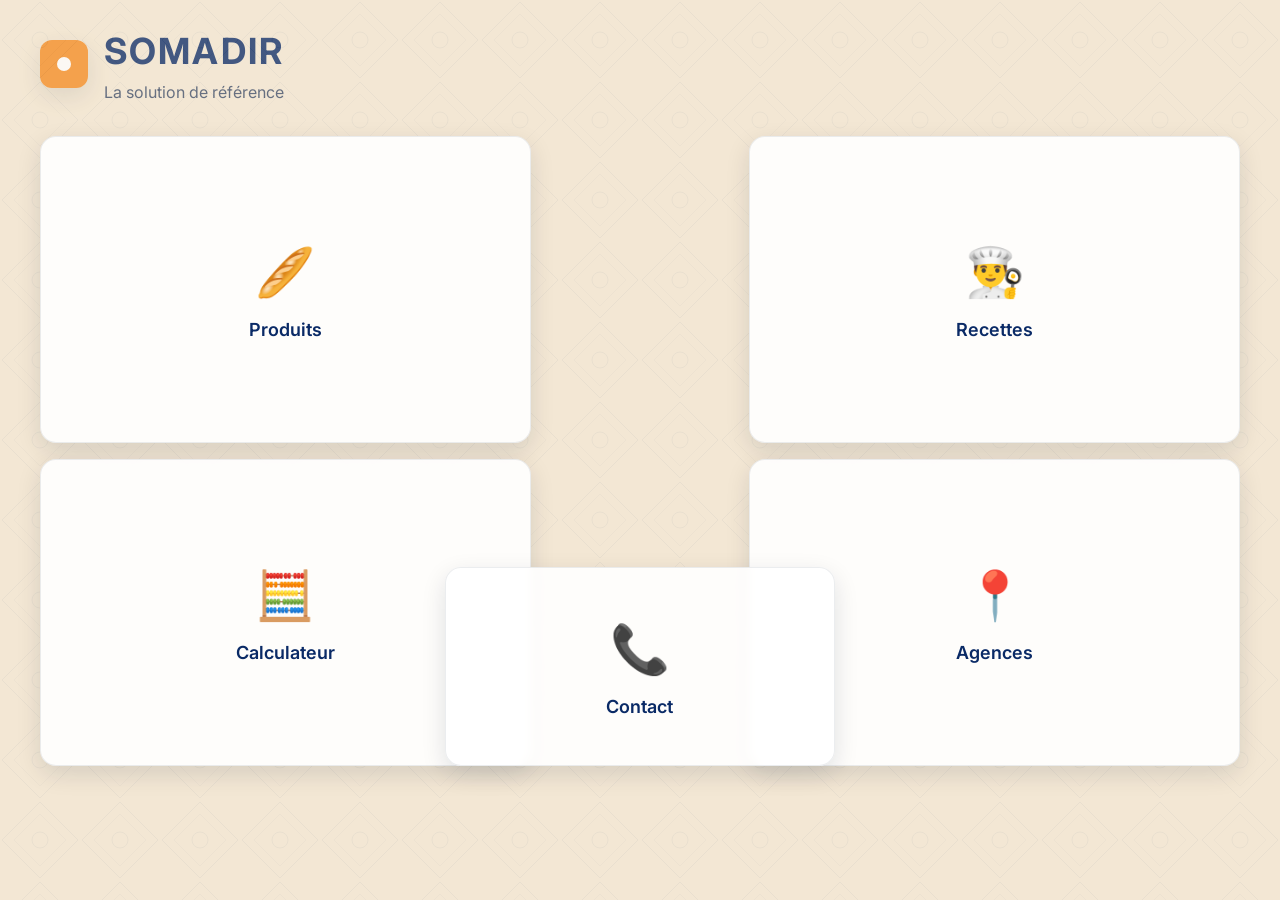
==== somadir/index.html @ d1e7c63c "Add homepage with navigation and background pattern Co-authored-by: lecataloguecontact <lecataloguec" ====
<!DOCTYPE html>
<html lang="fr">
<head>
  <meta charset="UTF-8" />
  <meta name="viewport" content="width=device-width, initial-scale=1.0" />
  <title>Somadir — Accueil</title>
  <link rel="preconnect" href="https://fonts.googleapis.com">
  <link rel="preconnect" href="https://fonts.gstatic.com" crossorigin>
  <link href="https://fonts.googleapis.com/css2?family=Inter:wght@400;500;600;700&display=swap" rel="stylesheet">
  <link rel="stylesheet" href="./styles.css" />
</head>
<body>
  <div class="background-pattern" aria-hidden="true"></div>
  <header class="site-header" role="banner">
    <div class="logo" aria-label="Logo Somadir en orange" title="Logo Somadir">
      <span class="dot" aria-hidden="true"></span>
    </div>
    <div class="titles">
      <h1 class="brand">SOMADIR</h1>
      <p class="tagline">La solution de référence</p>
    </div>
  </header>

  <main class="home" role="main">
    <nav class="icon-grid" aria-label="Navigation principale">
      <a class="icon-card pos-top-left" href="#produits">
        <span class="icon" aria-hidden="true">🥖</span>
        <span class="label">Produits</span>
      </a>
      <a class="icon-card pos-top-right" href="#recettes">
        <span class="icon" aria-hidden="true">👨‍🍳</span>
        <span class="label">Recettes</span>
      </a>
      <a class="icon-card pos-bottom-left" href="#calculateur">
        <span class="icon" aria-hidden="true">🧮</span>
        <span class="label">Calculateur</span>
      </a>
      <a class="icon-card pos-bottom-right" href="#agences">
        <span class="icon" aria-hidden="true">📍</span>
        <span class="label">Agences</span>
      </a>
      <a class="icon-card pos-bottom-center" href="#contact">
        <span class="icon" aria-hidden="true">📞</span>
        <span class="label">Contact</span>
      </a>
    </nav>
  </main>
</body>
</html>
---- somadir/styles.css ----
:root {
  --color-primary: #0A2A66;
  --color-secondary: #F68B1F;
  --color-background: #F5E9D4;
  --color-text: #0A1A33;
  --shadow-md: 0 8px 24px rgba(10, 26, 51, 0.12);
  --radius-lg: 16px;
}

* { box-sizing: border-box; }

html, body { height: 100%; }

body {
  margin: 0;
  font-family: 'Inter', system-ui, -apple-system, Segoe UI, Roboto, 'Helvetica Neue', Arial, 'Noto Sans', 'Apple Color Emoji', 'Segoe UI Emoji';
  color: var(--color-text);
  background: var(--color-background);
  line-height: 1.5;
}

.background-pattern {
  position: fixed;
  inset: 0;
  pointer-events: none;
  background-image: url('./assets/pattern.svg');
  background-repeat: repeat;
  background-size: 320px 320px;
  opacity: 0.25;
  filter: saturate(0.8) contrast(0.95);
}

.site-header {
  display: flex;
  align-items: center;
  gap: 16px;
  padding: 24px clamp(16px, 4vw, 40px);
}

.logo {
  width: 48px;
  height: 48px;
  border-radius: 12px;
  background: var(--color-secondary);
  display: grid;
  place-items: center;
  box-shadow: var(--shadow-md);
}
.logo .dot {
  width: 14px;
  height: 14px;
  border-radius: 999px;
  background: #fff;
}
.titles .brand {
  margin: 0;
  font-size: clamp(24px, 3.2vw, 36px);
  font-weight: 700;
  letter-spacing: 0.06em;
  color: var(--color-primary);
}
.titles .tagline {
  margin: 2px 0 0 0;
  font-size: clamp(14px, 1.6vw, 16px);
  color: #3a4a66;
}

.home {
  padding: 8px clamp(16px, 4vw, 40px) 40px;
}

.icon-grid {
  position: relative;
  display: grid;
  grid-template-columns: repeat(12, 1fr);
  grid-template-rows: repeat(6, minmax(60px, 1fr));
  gap: 16px;
  min-height: min(70vh, 720px);
}

.icon-card {
  --card-bg: rgba(255,255,255,0.9);
  --card-border: rgba(10, 26, 51, 0.08);
  display: flex;
  align-items: center;
  justify-content: center;
  flex-direction: column;
  gap: 8px;
  text-decoration: none;
  color: var(--color-primary);
  padding: 20px;
  border-radius: var(--radius-lg);
  background: var(--card-bg);
  border: 1px solid var(--card-border);
  box-shadow: var(--shadow-md);
  backdrop-filter: blur(4px);
  transition: transform 180ms ease, box-shadow 180ms ease, background 180ms ease;
}
.icon-card:hover, .icon-card:focus-visible {
  transform: translateY(-3px);
  box-shadow: 0 12px 28px rgba(10, 26, 51, 0.16);
  background: #fff;
}
.icon-card .icon {
  font-size: clamp(28px, 4.5vw, 48px);
}
.icon-card .label {
  font-weight: 600;
  font-size: clamp(14px, 1.8vw, 18px);
}

/* Position mapping to match requested layout */
.pos-top-left { grid-column: 1 / span 5; grid-row: 1 / span 3; }
.pos-top-right { grid-column: 8 / span 5; grid-row: 1 / span 3; }
.pos-bottom-left { grid-column: 1 / span 5; grid-row: 4 / span 3; }
.pos-bottom-right { grid-column: 8 / span 5; grid-row: 4 / span 3; }
.pos-bottom-center { grid-column: 5 / span 4; grid-row: 5 / span 2; }

@media (max-width: 900px) {
  .icon-grid {
    grid-template-columns: repeat(6, 1fr);
    grid-template-rows: repeat(8, minmax(56px, 1fr));
  }
  .pos-top-left { grid-column: 1 / span 6; grid-row: 1 / span 2; }
  .pos-top-right { grid-column: 1 / span 6; grid-row: 3 / span 2; }
  .pos-bottom-left { grid-column: 1 / span 6; grid-row: 5 / span 2; }
  .pos-bottom-right { grid-column: 1 / span 6; grid-row: 7 / span 2; }
  .pos-bottom-center { grid-column: 2 / span 4; grid-row: 9 / span 2; }
}

@media (max-width: 560px) {
  .icon-grid {
    grid-template-columns: 1fr;
    grid-template-rows: none;
  }
  .pos-top-left,
  .pos-top-right,
  .pos-bottom-left,
  .pos-bottom-right,
  .pos-bottom-center {
    grid-column: auto;
    grid-row: auto;
  }
}
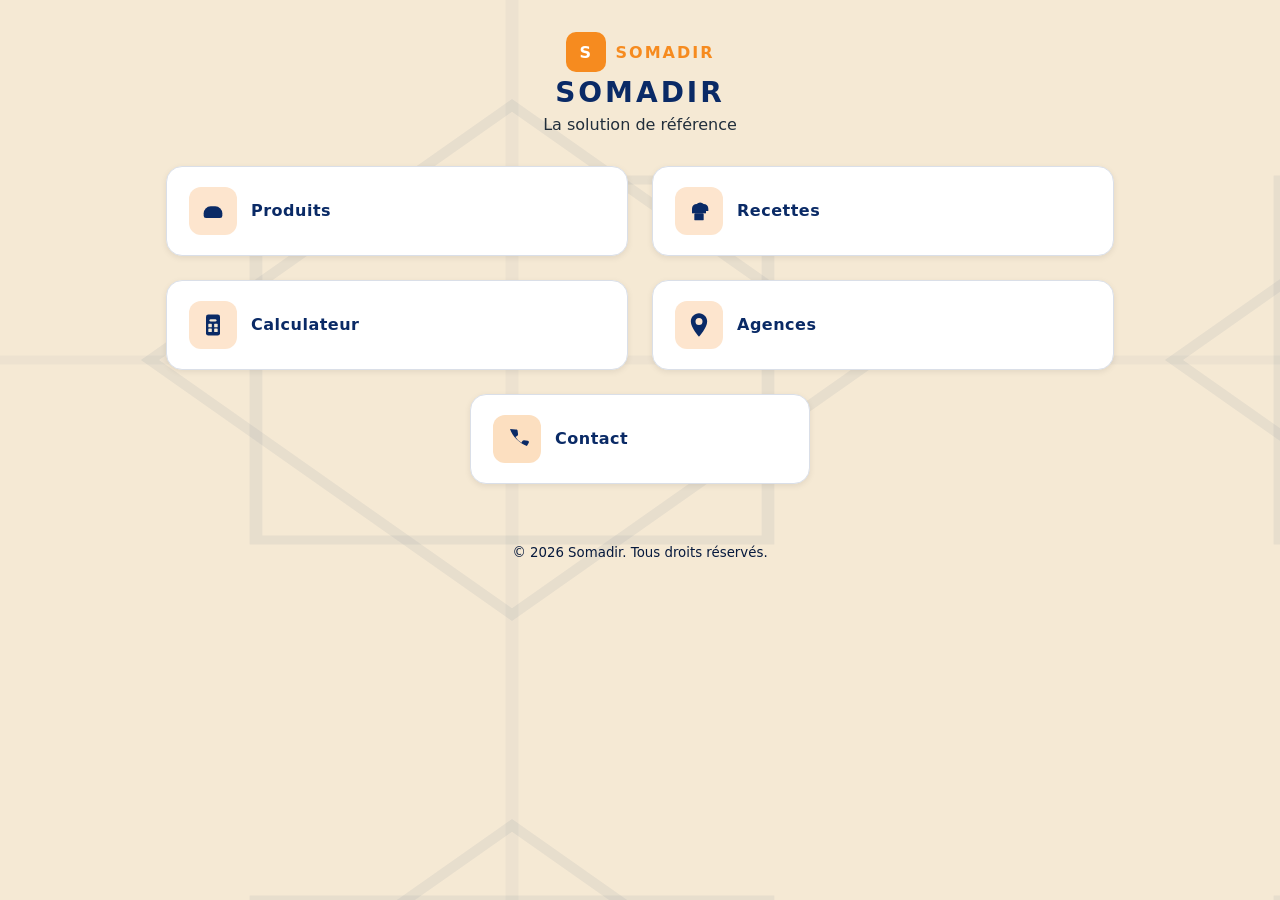
==== commit 52c1955f: "feat: Add initial landing page and styles Co-authored-by: lecataloguecontact <lecataloguecontact@gma" ====
--- a/somadir/index.html
+++ b/somadir/index.html
@@ -1,49 +1,105 @@
-<!DOCTYPE html>
+<!doctype html>
 <html lang="fr">
-<head>
-  <meta charset="UTF-8" />
-  <meta name="viewport" content="width=device-width, initial-scale=1.0" />
-  <title>Somadir — Accueil</title>
-  <link rel="preconnect" href="https://fonts.googleapis.com">
-  <link rel="preconnect" href="https://fonts.gstatic.com" crossorigin>
-  <link href="https://fonts.googleapis.com/css2?family=Inter:wght@400;500;600;700&display=swap" rel="stylesheet">
-  <link rel="stylesheet" href="./styles.css" />
-</head>
-<body>
-  <div class="background-pattern" aria-hidden="true"></div>
-  <header class="site-header" role="banner">
-    <div class="logo" aria-label="Logo Somadir en orange" title="Logo Somadir">
-      <span class="dot" aria-hidden="true"></span>
-    </div>
-    <div class="titles">
-      <h1 class="brand">SOMADIR</h1>
-      <p class="tagline">La solution de référence</p>
-    </div>
-  </header>
+  <head>
+    <meta charset="utf-8">
+    <meta name="viewport" content="width=device-width, initial-scale=1">
+    <meta name="color-scheme" content="light">
+    <title>Somadir — Accueil</title>
+    <link rel="preconnect" href="https://fonts.gstatic.com" crossorigin>
+    <link rel="stylesheet" href="./styles.css">
+  </head>
+  <body>
+    <!-- Background pattern: subtle Moroccan zellij -->
+    <svg class="zellij-bg" aria-hidden="true" role="presentation" focusable="false" width="100%" height="100%" viewBox="0 0 100 100" preserveAspectRatio="none">
+      <defs>
+        <pattern id="zellij" x="0" y="0" width="80" height="80" patternUnits="userSpaceOnUse">
+          <rect x="0" y="0" width="80" height="80" fill="transparent"></rect>
+          <!-- 8-point star by overlaying two squares -->
+          <rect x="20" y="20" width="40" height="40" fill="none" stroke="#0A2A66" stroke-opacity="0.06" stroke-width="1"></rect>
+          <g transform="rotate(45 40 40)">
+            <rect x="20" y="20" width="40" height="40" fill="none" stroke="#0A2A66" stroke-opacity="0.06" stroke-width="1"></rect>
+          </g>
+          <!-- Connecting lines -->
+          <line x1="0" y1="40" x2="80" y2="40" stroke="#0A2A66" stroke-opacity="0.03" stroke-width="1"></line>
+          <line x1="40" y1="0" x2="40" y2="80" stroke="#0A2A66" stroke-opacity="0.03" stroke-width="1"></line>
+        </pattern>
+      </defs>
+      <rect x="0" y="0" width="100%" height="100%" fill="url(#zellij)"></rect>
+    </svg>
 
-  <main class="home" role="main">
-    <nav class="icon-grid" aria-label="Navigation principale">
-      <a class="icon-card pos-top-left" href="#produits">
-        <span class="icon" aria-hidden="true">🥖</span>
-        <span class="label">Produits</span>
-      </a>
-      <a class="icon-card pos-top-right" href="#recettes">
-        <span class="icon" aria-hidden="true">👨‍🍳</span>
-        <span class="label">Recettes</span>
-      </a>
-      <a class="icon-card pos-bottom-left" href="#calculateur">
-        <span class="icon" aria-hidden="true">🧮</span>
-        <span class="label">Calculateur</span>
-      </a>
-      <a class="icon-card pos-bottom-right" href="#agences">
-        <span class="icon" aria-hidden="true">📍</span>
-        <span class="label">Agences</span>
-      </a>
-      <a class="icon-card pos-bottom-center" href="#contact">
-        <span class="icon" aria-hidden="true">📞</span>
-        <span class="label">Contact</span>
-      </a>
-    </nav>
-  </main>
-</body>
-</html>+    <header class="site-header" role="banner">
+      <div class="brand" aria-label="Logo Somadir">
+        <span class="logo-mark" aria-hidden="true">S</span>
+        <span class="logo-word" style="color:#F68B1F">SOMADIR</span>
+      </div>
+      <h1 class="app-title">SOMADIR</h1>
+      <p class="app-subtitle">La solution de référence</p>
+    </header>
+
+    <main class="container" role="main">
+      <section class="icon-grid" aria-label="Navigation principale">
+        <a class="icon-card produits" href="#produits" aria-label="Produits">
+          <span class="icon" aria-hidden="true">
+            <svg viewBox="0 0 24 24" width="28" height="28" fill="currentColor">
+              <path d="M4 14a6 6 0 0 1 6-6h4a6 6 0 0 1 6 6v2a2 2 0 0 1-2 2H6a2 2 0 0 1-2-2v-2z"></path>
+            </svg>
+          </span>
+          <span class="label">Produits</span>
+        </a>
+
+        <a class="icon-card recettes" href="#recettes" aria-label="Recettes">
+          <span class="icon" aria-hidden="true">
+            <svg viewBox="0 0 24 24" width="28" height="28" fill="currentColor">
+              <path d="M6 12h12v2H6z"></path>
+              <path d="M6 10a4 4 0 0 1 4-4 4 4 0 0 1 6 0 4 4 0 0 1 4 4v2H6z"></path>
+              <rect x="8" y="14" width="8" height="6" rx="1"></rect>
+            </svg>
+          </span>
+          <span class="label">Recettes</span>
+        </a>
+
+        <a class="icon-card calculateur" href="#calculateur" aria-label="Calculateur">
+          <span class="icon" aria-hidden="true">
+            <svg viewBox="0 0 24 24" width="28" height="28" fill="currentColor">
+              <rect x="6" y="3" width="12" height="18" rx="2"></rect>
+              <rect x="9" y="7" width="6" height="2" rx="1" fill="#F5E9D4"></rect>
+              <rect x="8" y="11" width="3" height="3" rx="0.5" fill="#F5E9D4"></rect>
+              <rect x="13" y="11" width="3" height="3" rx="0.5" fill="#F5E9D4"></rect>
+              <rect x="8" y="15" width="3" height="3" rx="0.5" fill="#F5E9D4"></rect>
+              <rect x="13" y="15" width="3" height="3" rx="0.5" fill="#F5E9D4"></rect>
+            </svg>
+          </span>
+          <span class="label">Calculateur</span>
+        </a>
+
+        <a class="icon-card agences" href="#agences" aria-label="Agences">
+          <span class="icon" aria-hidden="true">
+            <svg viewBox="0 0 24 24" width="28" height="28" fill="currentColor">
+              <path d="M12 2c-3.866 0-7 3.134-7 7 0 5.25 7 13 7 13s7-7.75 7-13c0-3.866-3.134-7-7-7zm0 10a3 3 0 1 1 0-6 3 3 0 0 1 0 6z"></path>
+            </svg>
+          </span>
+          <span class="label">Agences</span>
+        </a>
+
+        <a class="icon-card contact" href="#contact" aria-label="Contact">
+          <span class="icon" aria-hidden="true">
+            <svg viewBox="0 0 24 24" width="28" height="28" fill="currentColor">
+              <path d="M6 3.5c2.2 6.4 8 12.2 14.5 14.5l1.6-2.8c.4-.7-.1-1.6-.9-1.7l-3.1-.4a1.8 1.8 0 0 0-1.6.9l-.7 1.3a16.7 16.7 0 0 1-5.1-5.1l1.3-.7c.6-.3.9-1 .9-1.6l-.4-3.1c-.1-.8-1-1.3-1.7-.9L6 3.5z"></path>
+            </svg>
+          </span>
+          <span class="label">Contact</span>
+        </a>
+      </section>
+    </main>
+
+    <footer class="site-footer" role="contentinfo">
+      <small>© <span id="year"></span> Somadir. Tous droits réservés.</small>
+    </footer>
+
+    <script>
+      document.getElementById('year').textContent = new Date().getFullYear();
+    </script>
+
+  </body>
+  </html>
+
--- a/somadir/styles.css
+++ b/somadir/styles.css
@@ -1,144 +1,136 @@
+/* Theme */
 :root {
   --color-primary: #0A2A66;
   --color-secondary: #F68B1F;
   --color-background: #F5E9D4;
-  --color-text: #0A1A33;
-  --shadow-md: 0 8px 24px rgba(10, 26, 51, 0.12);
+  --color-surface: #ffffff;
+  --color-text: #0a1a2b;
   --radius-lg: 16px;
+  --radius-md: 12px;
+  --shadow-sm: 0 2px 6px rgba(0,0,0,0.08);
+  --shadow-md: 0 6px 16px rgba(0,0,0,0.12);
 }
 
+/* Reset */
 * { box-sizing: border-box; }
-
 html, body { height: 100%; }
-
 body {
   margin: 0;
-  font-family: 'Inter', system-ui, -apple-system, Segoe UI, Roboto, 'Helvetica Neue', Arial, 'Noto Sans', 'Apple Color Emoji', 'Segoe UI Emoji';
+  font-family: system-ui, -apple-system, Segoe UI, Roboto, "Helvetica Neue", Arial, "Noto Sans", "Liberation Sans", sans-serif;
   color: var(--color-text);
   background: var(--color-background);
-  line-height: 1.5;
+  position: relative;
 }
 
-.background-pattern {
+.zellij-bg {
   position: fixed;
   inset: 0;
-  pointer-events: none;
-  background-image: url('./assets/pattern.svg');
-  background-repeat: repeat;
-  background-size: 320px 320px;
-  opacity: 0.25;
-  filter: saturate(0.8) contrast(0.95);
+  z-index: -1;
 }
 
 .site-header {
+  text-align: center;
+  padding: 32px 16px 8px;
+}
+.brand {
+  display: inline-flex;
+  align-items: center;
+  gap: 10px;
+  margin-bottom: 6px;
+}
+.logo-mark {
+  display: inline-grid;
+  place-items: center;
+  width: 40px;
+  height: 40px;
+  border-radius: 10px;
+  background: var(--color-secondary);
+  color: #fff;
+  font-weight: 800;
+  letter-spacing: 0.5px;
+}
+.logo-word { font-weight: 800; letter-spacing: 2px; }
+.app-title {
+  font-size: 28px;
+  line-height: 1.1;
+  margin: 0;
+  color: var(--color-primary);
+  letter-spacing: 3px;
+}
+.app-subtitle { margin: 6px 0 0; opacity: 0.9; }
+
+.container {
+  max-width: 980px;
+  margin: 0 auto;
+  padding: 24px 16px 40px;
+}
+
+.icon-grid {
+  display: grid;
+  grid-template-columns: repeat(2, minmax(0, 1fr));
+  gap: 18px;
+}
+
+/* Place contact centered below as 3rd row centered */
+.icon-grid .contact { grid-column: 1 / -1; justify-self: center; width: min(340px, 100%); }
+
+.icon-card {
   display: flex;
   align-items: center;
-  gap: 16px;
-  padding: 24px clamp(16px, 4vw, 40px);
+  gap: 14px;
+  padding: 18px 18px;
+  background: color-mix(in srgb, var(--color-surface), var(--color-primary) 0%);
+  border: 1px solid color-mix(in srgb, var(--color-primary), #fff 85%);
+  border-radius: var(--radius-lg);
+  color: var(--color-primary);
+  text-decoration: none;
+  box-shadow: var(--shadow-sm);
+  transition: transform .18s ease, box-shadow .18s ease, border-color .18s ease, background-color .18s ease;
+  backdrop-filter: blur(2px);
 }
+.icon-card:hover, .icon-card:focus-visible {
+  transform: translateY(-2px);
+  box-shadow: var(--shadow-md);
+  border-color: color-mix(in srgb, var(--color-primary), #fff 70%);
+}
+.icon-card:active { transform: translateY(0); }
 
-.logo {
+.icon {
+  display: inline-grid;
+  place-items: center;
   width: 48px;
   height: 48px;
   border-radius: 12px;
-  background: var(--color-secondary);
-  display: grid;
-  place-items: center;
-  box-shadow: var(--shadow-md);
-}
-.logo .dot {
-  width: 14px;
-  height: 14px;
-  border-radius: 999px;
-  background: #fff;
-}
-.titles .brand {
-  margin: 0;
-  font-size: clamp(24px, 3.2vw, 36px);
-  font-weight: 700;
-  letter-spacing: 0.06em;
+  background: color-mix(in srgb, var(--color-secondary), #fff 80%);
   color: var(--color-primary);
 }
-.titles .tagline {
-  margin: 2px 0 0 0;
-  font-size: clamp(14px, 1.6vw, 16px);
-  color: #3a4a66;
+.label { font-weight: 700; font-size: 16px; letter-spacing: 0.5px; }
+
+/* Section specific accents */
+.icon-card.produits .icon { background: color-mix(in srgb, var(--color-secondary), #fff 78%); }
+.icon-card.recettes .icon { background: color-mix(in srgb, var(--color-secondary), #fff 78%); }
+.icon-card.calculateur .icon { background: color-mix(in srgb, var(--color-secondary), #fff 78%); }
+.icon-card.agences .icon { background: color-mix(in srgb, var(--color-secondary), #fff 78%); }
+.icon-card.contact .icon { background: color-mix(in srgb, var(--color-secondary), #fff 72%); }
+
+/* Responsive */
+@media (min-width: 720px) {
+  .icon-grid { grid-template-columns: repeat(2, 1fr); gap: 22px; }
+  .icon-card { padding: 20px 22px; }
+}
+@media (min-width: 960px) {
+  .icon-grid { gap: 24px; }
 }
 
-.home {
-  padding: 8px clamp(16px, 4vw, 40px) 40px;
+/* High contrast outline for keyboard users */
+:focus-visible { outline: 3px solid color-mix(in srgb, var(--color-secondary), #000 10%); outline-offset: 2px; border-radius: 10px; }
+
+/* Smooth text rendering */
+html { -webkit-font-smoothing: antialiased; -moz-osx-font-smoothing: grayscale; }
+
+.site-footer {
+  text-align: center;
+  padding: 18px;
+  color: color-mix(in srgb, var(--color-primary), #000 40%);
 }
 
-.icon-grid {
-  position: relative;
-  display: grid;
-  grid-template-columns: repeat(12, 1fr);
-  grid-template-rows: repeat(6, minmax(60px, 1fr));
-  gap: 16px;
-  min-height: min(70vh, 720px);
-}
-
-.icon-card {
-  --card-bg: rgba(255,255,255,0.9);
-  --card-border: rgba(10, 26, 51, 0.08);
-  display: flex;
-  align-items: center;
-  justify-content: center;
-  flex-direction: column;
-  gap: 8px;
-  text-decoration: none;
-  color: var(--color-primary);
-  padding: 20px;
-  border-radius: var(--radius-lg);
-  background: var(--card-bg);
-  border: 1px solid var(--card-border);
-  box-shadow: var(--shadow-md);
-  backdrop-filter: blur(4px);
-  transition: transform 180ms ease, box-shadow 180ms ease, background 180ms ease;
-}
-.icon-card:hover, .icon-card:focus-visible {
-  transform: translateY(-3px);
-  box-shadow: 0 12px 28px rgba(10, 26, 51, 0.16);
-  background: #fff;
-}
-.icon-card .icon {
-  font-size: clamp(28px, 4.5vw, 48px);
-}
-.icon-card .label {
-  font-weight: 600;
-  font-size: clamp(14px, 1.8vw, 18px);
-}
-
-/* Position mapping to match requested layout */
-.pos-top-left { grid-column: 1 / span 5; grid-row: 1 / span 3; }
-.pos-top-right { grid-column: 8 / span 5; grid-row: 1 / span 3; }
-.pos-bottom-left { grid-column: 1 / span 5; grid-row: 4 / span 3; }
-.pos-bottom-right { grid-column: 8 / span 5; grid-row: 4 / span 3; }
-.pos-bottom-center { grid-column: 5 / span 4; grid-row: 5 / span 2; }
-
-@media (max-width: 900px) {
-  .icon-grid {
-    grid-template-columns: repeat(6, 1fr);
-    grid-template-rows: repeat(8, minmax(56px, 1fr));
-  }
-  .pos-top-left { grid-column: 1 / span 6; grid-row: 1 / span 2; }
-  .pos-top-right { grid-column: 1 / span 6; grid-row: 3 / span 2; }
-  .pos-bottom-left { grid-column: 1 / span 6; grid-row: 5 / span 2; }
-  .pos-bottom-right { grid-column: 1 / span 6; grid-row: 7 / span 2; }
-  .pos-bottom-center { grid-column: 2 / span 4; grid-row: 9 / span 2; }
-}
-
-@media (max-width: 560px) {
-  .icon-grid {
-    grid-template-columns: 1fr;
-    grid-template-rows: none;
-  }
-  .pos-top-left,
-  .pos-top-right,
-  .pos-bottom-left,
-  .pos-bottom-right,
-  .pos-bottom-center {
-    grid-column: auto;
-    grid-row: auto;
-  }
-}
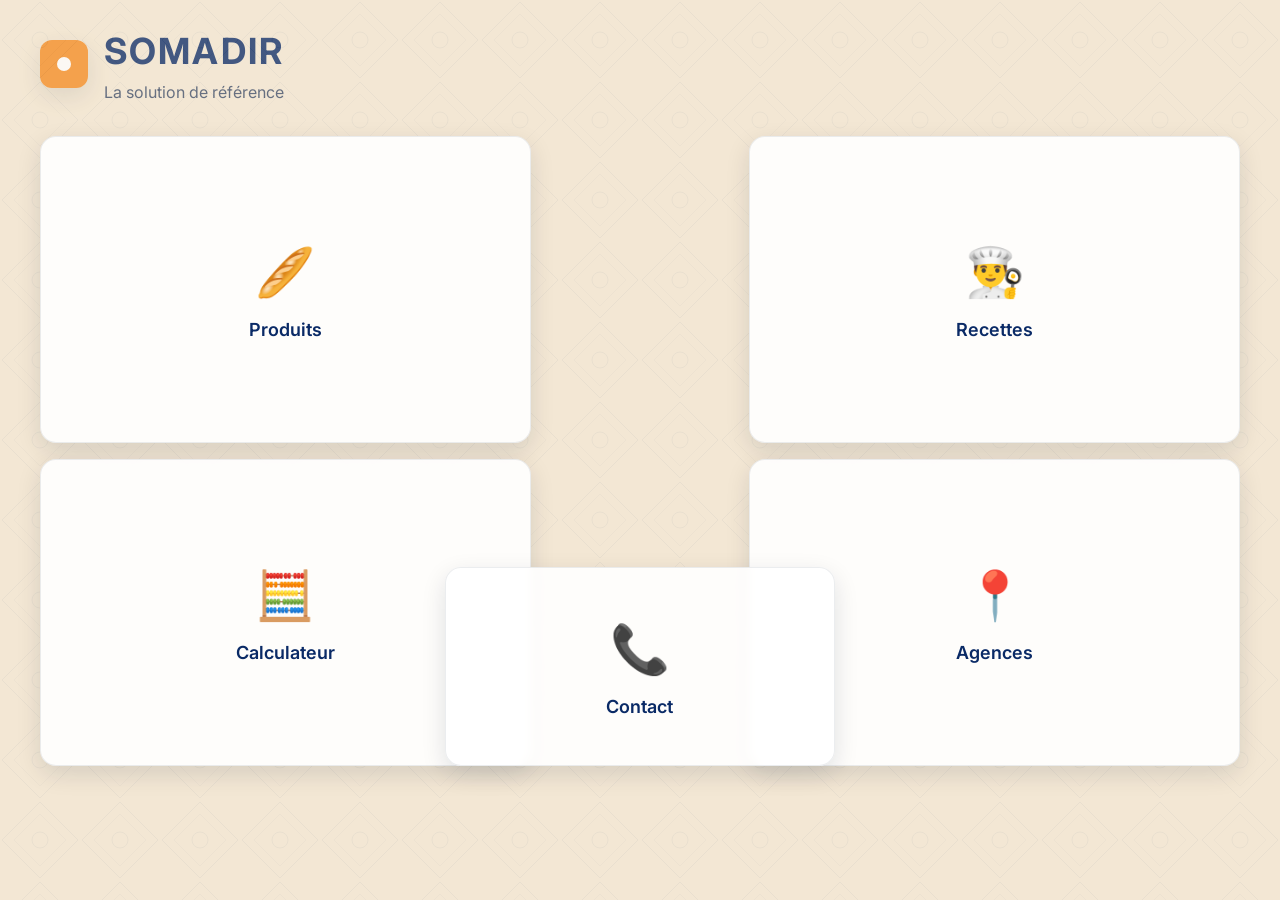
==== commit 1aaf3813: "Merge d1e7c63c6f1091e84a0f873b82498612dec01ef5 into 297bd9fbaf5749778814c98f20946661b287942d" ====
--- a/somadir/index.html
+++ b/somadir/index.html
@@ -1,105 +1,49 @@
-<!doctype html>
+<!DOCTYPE html>
 <html lang="fr">
-  <head>
-    <meta charset="utf-8">
-    <meta name="viewport" content="width=device-width, initial-scale=1">
-    <meta name="color-scheme" content="light">
-    <title>Somadir — Accueil</title>
-    <link rel="preconnect" href="https://fonts.gstatic.com" crossorigin>
-    <link rel="stylesheet" href="./styles.css">
-  </head>
-  <body>
-    <!-- Background pattern: subtle Moroccan zellij -->
-    <svg class="zellij-bg" aria-hidden="true" role="presentation" focusable="false" width="100%" height="100%" viewBox="0 0 100 100" preserveAspectRatio="none">
-      <defs>
-        <pattern id="zellij" x="0" y="0" width="80" height="80" patternUnits="userSpaceOnUse">
-          <rect x="0" y="0" width="80" height="80" fill="transparent"></rect>
-          <!-- 8-point star by overlaying two squares -->
-          <rect x="20" y="20" width="40" height="40" fill="none" stroke="#0A2A66" stroke-opacity="0.06" stroke-width="1"></rect>
-          <g transform="rotate(45 40 40)">
-            <rect x="20" y="20" width="40" height="40" fill="none" stroke="#0A2A66" stroke-opacity="0.06" stroke-width="1"></rect>
-          </g>
-          <!-- Connecting lines -->
-          <line x1="0" y1="40" x2="80" y2="40" stroke="#0A2A66" stroke-opacity="0.03" stroke-width="1"></line>
-          <line x1="40" y1="0" x2="40" y2="80" stroke="#0A2A66" stroke-opacity="0.03" stroke-width="1"></line>
-        </pattern>
-      </defs>
-      <rect x="0" y="0" width="100%" height="100%" fill="url(#zellij)"></rect>
-    </svg>
+<head>
+  <meta charset="UTF-8" />
+  <meta name="viewport" content="width=device-width, initial-scale=1.0" />
+  <title>Somadir — Accueil</title>
+  <link rel="preconnect" href="https://fonts.googleapis.com">
+  <link rel="preconnect" href="https://fonts.gstatic.com" crossorigin>
+  <link href="https://fonts.googleapis.com/css2?family=Inter:wght@400;500;600;700&display=swap" rel="stylesheet">
+  <link rel="stylesheet" href="./styles.css" />
+</head>
+<body>
+  <div class="background-pattern" aria-hidden="true"></div>
+  <header class="site-header" role="banner">
+    <div class="logo" aria-label="Logo Somadir en orange" title="Logo Somadir">
+      <span class="dot" aria-hidden="true"></span>
+    </div>
+    <div class="titles">
+      <h1 class="brand">SOMADIR</h1>
+      <p class="tagline">La solution de référence</p>
+    </div>
+  </header>
 
-    <header class="site-header" role="banner">
-      <div class="brand" aria-label="Logo Somadir">
-        <span class="logo-mark" aria-hidden="true">S</span>
-        <span class="logo-word" style="color:#F68B1F">SOMADIR</span>
-      </div>
-      <h1 class="app-title">SOMADIR</h1>
-      <p class="app-subtitle">La solution de référence</p>
-    </header>
-
-    <main class="container" role="main">
-      <section class="icon-grid" aria-label="Navigation principale">
-        <a class="icon-card produits" href="#produits" aria-label="Produits">
-          <span class="icon" aria-hidden="true">
-            <svg viewBox="0 0 24 24" width="28" height="28" fill="currentColor">
-              <path d="M4 14a6 6 0 0 1 6-6h4a6 6 0 0 1 6 6v2a2 2 0 0 1-2 2H6a2 2 0 0 1-2-2v-2z"></path>
-            </svg>
-          </span>
-          <span class="label">Produits</span>
-        </a>
-
-        <a class="icon-card recettes" href="#recettes" aria-label="Recettes">
-          <span class="icon" aria-hidden="true">
-            <svg viewBox="0 0 24 24" width="28" height="28" fill="currentColor">
-              <path d="M6 12h12v2H6z"></path>
-              <path d="M6 10a4 4 0 0 1 4-4 4 4 0 0 1 6 0 4 4 0 0 1 4 4v2H6z"></path>
-              <rect x="8" y="14" width="8" height="6" rx="1"></rect>
-            </svg>
-          </span>
-          <span class="label">Recettes</span>
-        </a>
-
-        <a class="icon-card calculateur" href="#calculateur" aria-label="Calculateur">
-          <span class="icon" aria-hidden="true">
-            <svg viewBox="0 0 24 24" width="28" height="28" fill="currentColor">
-              <rect x="6" y="3" width="12" height="18" rx="2"></rect>
-              <rect x="9" y="7" width="6" height="2" rx="1" fill="#F5E9D4"></rect>
-              <rect x="8" y="11" width="3" height="3" rx="0.5" fill="#F5E9D4"></rect>
-              <rect x="13" y="11" width="3" height="3" rx="0.5" fill="#F5E9D4"></rect>
-              <rect x="8" y="15" width="3" height="3" rx="0.5" fill="#F5E9D4"></rect>
-              <rect x="13" y="15" width="3" height="3" rx="0.5" fill="#F5E9D4"></rect>
-            </svg>
-          </span>
-          <span class="label">Calculateur</span>
-        </a>
-
-        <a class="icon-card agences" href="#agences" aria-label="Agences">
-          <span class="icon" aria-hidden="true">
-            <svg viewBox="0 0 24 24" width="28" height="28" fill="currentColor">
-              <path d="M12 2c-3.866 0-7 3.134-7 7 0 5.25 7 13 7 13s7-7.75 7-13c0-3.866-3.134-7-7-7zm0 10a3 3 0 1 1 0-6 3 3 0 0 1 0 6z"></path>
-            </svg>
-          </span>
-          <span class="label">Agences</span>
-        </a>
-
-        <a class="icon-card contact" href="#contact" aria-label="Contact">
-          <span class="icon" aria-hidden="true">
-            <svg viewBox="0 0 24 24" width="28" height="28" fill="currentColor">
-              <path d="M6 3.5c2.2 6.4 8 12.2 14.5 14.5l1.6-2.8c.4-.7-.1-1.6-.9-1.7l-3.1-.4a1.8 1.8 0 0 0-1.6.9l-.7 1.3a16.7 16.7 0 0 1-5.1-5.1l1.3-.7c.6-.3.9-1 .9-1.6l-.4-3.1c-.1-.8-1-1.3-1.7-.9L6 3.5z"></path>
-            </svg>
-          </span>
-          <span class="label">Contact</span>
-        </a>
-      </section>
-    </main>
-
-    <footer class="site-footer" role="contentinfo">
-      <small>© <span id="year"></span> Somadir. Tous droits réservés.</small>
-    </footer>
-
-    <script>
-      document.getElementById('year').textContent = new Date().getFullYear();
-    </script>
-
-  </body>
-  </html>
-
+  <main class="home" role="main">
+    <nav class="icon-grid" aria-label="Navigation principale">
+      <a class="icon-card pos-top-left" href="#produits">
+        <span class="icon" aria-hidden="true">🥖</span>
+        <span class="label">Produits</span>
+      </a>
+      <a class="icon-card pos-top-right" href="#recettes">
+        <span class="icon" aria-hidden="true">👨‍🍳</span>
+        <span class="label">Recettes</span>
+      </a>
+      <a class="icon-card pos-bottom-left" href="#calculateur">
+        <span class="icon" aria-hidden="true">🧮</span>
+        <span class="label">Calculateur</span>
+      </a>
+      <a class="icon-card pos-bottom-right" href="#agences">
+        <span class="icon" aria-hidden="true">📍</span>
+        <span class="label">Agences</span>
+      </a>
+      <a class="icon-card pos-bottom-center" href="#contact">
+        <span class="icon" aria-hidden="true">📞</span>
+        <span class="label">Contact</span>
+      </a>
+    </nav>
+  </main>
+</body>
+</html>
--- a/somadir/styles.css
+++ b/somadir/styles.css
@@ -1,136 +1,144 @@
-/* Theme */
 :root {
   --color-primary: #0A2A66;
   --color-secondary: #F68B1F;
   --color-background: #F5E9D4;
-  --color-surface: #ffffff;
-  --color-text: #0a1a2b;
+  --color-text: #0A1A33;
+  --shadow-md: 0 8px 24px rgba(10, 26, 51, 0.12);
   --radius-lg: 16px;
-  --radius-md: 12px;
-  --shadow-sm: 0 2px 6px rgba(0,0,0,0.08);
-  --shadow-md: 0 6px 16px rgba(0,0,0,0.12);
 }
 
-/* Reset */
 * { box-sizing: border-box; }
+
 html, body { height: 100%; }
+
 body {
   margin: 0;
-  font-family: system-ui, -apple-system, Segoe UI, Roboto, "Helvetica Neue", Arial, "Noto Sans", "Liberation Sans", sans-serif;
+  font-family: 'Inter', system-ui, -apple-system, Segoe UI, Roboto, 'Helvetica Neue', Arial, 'Noto Sans', 'Apple Color Emoji', 'Segoe UI Emoji';
   color: var(--color-text);
   background: var(--color-background);
-  position: relative;
+  line-height: 1.5;
 }
 
-.zellij-bg {
+.background-pattern {
   position: fixed;
   inset: 0;
-  z-index: -1;
+  pointer-events: none;
+  background-image: url('./assets/pattern.svg');
+  background-repeat: repeat;
+  background-size: 320px 320px;
+  opacity: 0.25;
+  filter: saturate(0.8) contrast(0.95);
 }
 
 .site-header {
-  text-align: center;
-  padding: 32px 16px 8px;
+  display: flex;
+  align-items: center;
+  gap: 16px;
+  padding: 24px clamp(16px, 4vw, 40px);
 }
-.brand {
-  display: inline-flex;
-  align-items: center;
-  gap: 10px;
-  margin-bottom: 6px;
+
+.logo {
+  width: 48px;
+  height: 48px;
+  border-radius: 12px;
+  background: var(--color-secondary);
+  display: grid;
+  place-items: center;
+  box-shadow: var(--shadow-md);
 }
-.logo-mark {
-  display: inline-grid;
-  place-items: center;
-  width: 40px;
-  height: 40px;
-  border-radius: 10px;
-  background: var(--color-secondary);
-  color: #fff;
-  font-weight: 800;
-  letter-spacing: 0.5px;
+.logo .dot {
+  width: 14px;
+  height: 14px;
+  border-radius: 999px;
+  background: #fff;
 }
-.logo-word { font-weight: 800; letter-spacing: 2px; }
-.app-title {
-  font-size: 28px;
-  line-height: 1.1;
+.titles .brand {
   margin: 0;
+  font-size: clamp(24px, 3.2vw, 36px);
+  font-weight: 700;
+  letter-spacing: 0.06em;
   color: var(--color-primary);
-  letter-spacing: 3px;
 }
-.app-subtitle { margin: 6px 0 0; opacity: 0.9; }
+.titles .tagline {
+  margin: 2px 0 0 0;
+  font-size: clamp(14px, 1.6vw, 16px);
+  color: #3a4a66;
+}
 
-.container {
-  max-width: 980px;
-  margin: 0 auto;
-  padding: 24px 16px 40px;
+.home {
+  padding: 8px clamp(16px, 4vw, 40px) 40px;
 }
 
 .icon-grid {
+  position: relative;
   display: grid;
-  grid-template-columns: repeat(2, minmax(0, 1fr));
-  gap: 18px;
+  grid-template-columns: repeat(12, 1fr);
+  grid-template-rows: repeat(6, minmax(60px, 1fr));
+  gap: 16px;
+  min-height: min(70vh, 720px);
 }
 
-/* Place contact centered below as 3rd row centered */
-.icon-grid .contact { grid-column: 1 / -1; justify-self: center; width: min(340px, 100%); }
-
 .icon-card {
+  --card-bg: rgba(255,255,255,0.9);
+  --card-border: rgba(10, 26, 51, 0.08);
   display: flex;
   align-items: center;
-  gap: 14px;
-  padding: 18px 18px;
-  background: color-mix(in srgb, var(--color-surface), var(--color-primary) 0%);
-  border: 1px solid color-mix(in srgb, var(--color-primary), #fff 85%);
+  justify-content: center;
+  flex-direction: column;
+  gap: 8px;
+  text-decoration: none;
+  color: var(--color-primary);
+  padding: 20px;
   border-radius: var(--radius-lg);
-  color: var(--color-primary);
-  text-decoration: none;
-  box-shadow: var(--shadow-sm);
-  transition: transform .18s ease, box-shadow .18s ease, border-color .18s ease, background-color .18s ease;
-  backdrop-filter: blur(2px);
+  background: var(--card-bg);
+  border: 1px solid var(--card-border);
+  box-shadow: var(--shadow-md);
+  backdrop-filter: blur(4px);
+  transition: transform 180ms ease, box-shadow 180ms ease, background 180ms ease;
 }
 .icon-card:hover, .icon-card:focus-visible {
-  transform: translateY(-2px);
-  box-shadow: var(--shadow-md);
-  border-color: color-mix(in srgb, var(--color-primary), #fff 70%);
+  transform: translateY(-3px);
+  box-shadow: 0 12px 28px rgba(10, 26, 51, 0.16);
+  background: #fff;
 }
-.icon-card:active { transform: translateY(0); }
-
-.icon {
-  display: inline-grid;
-  place-items: center;
-  width: 48px;
-  height: 48px;
-  border-radius: 12px;
-  background: color-mix(in srgb, var(--color-secondary), #fff 80%);
-  color: var(--color-primary);
+.icon-card .icon {
+  font-size: clamp(28px, 4.5vw, 48px);
 }
-.label { font-weight: 700; font-size: 16px; letter-spacing: 0.5px; }
-
-/* Section specific accents */
-.icon-card.produits .icon { background: color-mix(in srgb, var(--color-secondary), #fff 78%); }
-.icon-card.recettes .icon { background: color-mix(in srgb, var(--color-secondary), #fff 78%); }
-.icon-card.calculateur .icon { background: color-mix(in srgb, var(--color-secondary), #fff 78%); }
-.icon-card.agences .icon { background: color-mix(in srgb, var(--color-secondary), #fff 78%); }
-.icon-card.contact .icon { background: color-mix(in srgb, var(--color-secondary), #fff 72%); }
-
-/* Responsive */
-@media (min-width: 720px) {
-  .icon-grid { grid-template-columns: repeat(2, 1fr); gap: 22px; }
-  .icon-card { padding: 20px 22px; }
-}
-@media (min-width: 960px) {
-  .icon-grid { gap: 24px; }
+.icon-card .label {
+  font-weight: 600;
+  font-size: clamp(14px, 1.8vw, 18px);
 }
 
-/* High contrast outline for keyboard users */
-:focus-visible { outline: 3px solid color-mix(in srgb, var(--color-secondary), #000 10%); outline-offset: 2px; border-radius: 10px; }
+/* Position mapping to match requested layout */
+.pos-top-left { grid-column: 1 / span 5; grid-row: 1 / span 3; }
+.pos-top-right { grid-column: 8 / span 5; grid-row: 1 / span 3; }
+.pos-bottom-left { grid-column: 1 / span 5; grid-row: 4 / span 3; }
+.pos-bottom-right { grid-column: 8 / span 5; grid-row: 4 / span 3; }
+.pos-bottom-center { grid-column: 5 / span 4; grid-row: 5 / span 2; }
 
-/* Smooth text rendering */
-html { -webkit-font-smoothing: antialiased; -moz-osx-font-smoothing: grayscale; }
-
-.site-footer {
-  text-align: center;
-  padding: 18px;
-  color: color-mix(in srgb, var(--color-primary), #000 40%);
+@media (max-width: 900px) {
+  .icon-grid {
+    grid-template-columns: repeat(6, 1fr);
+    grid-template-rows: repeat(8, minmax(56px, 1fr));
+  }
+  .pos-top-left { grid-column: 1 / span 6; grid-row: 1 / span 2; }
+  .pos-top-right { grid-column: 1 / span 6; grid-row: 3 / span 2; }
+  .pos-bottom-left { grid-column: 1 / span 6; grid-row: 5 / span 2; }
+  .pos-bottom-right { grid-column: 1 / span 6; grid-row: 7 / span 2; }
+  .pos-bottom-center { grid-column: 2 / span 4; grid-row: 9 / span 2; }
 }
 
+@media (max-width: 560px) {
+  .icon-grid {
+    grid-template-columns: 1fr;
+    grid-template-rows: none;
+  }
+  .pos-top-left,
+  .pos-top-right,
+  .pos-bottom-left,
+  .pos-bottom-right,
+  .pos-bottom-center {
+    grid-column: auto;
+    grid-row: auto;
+  }
+}
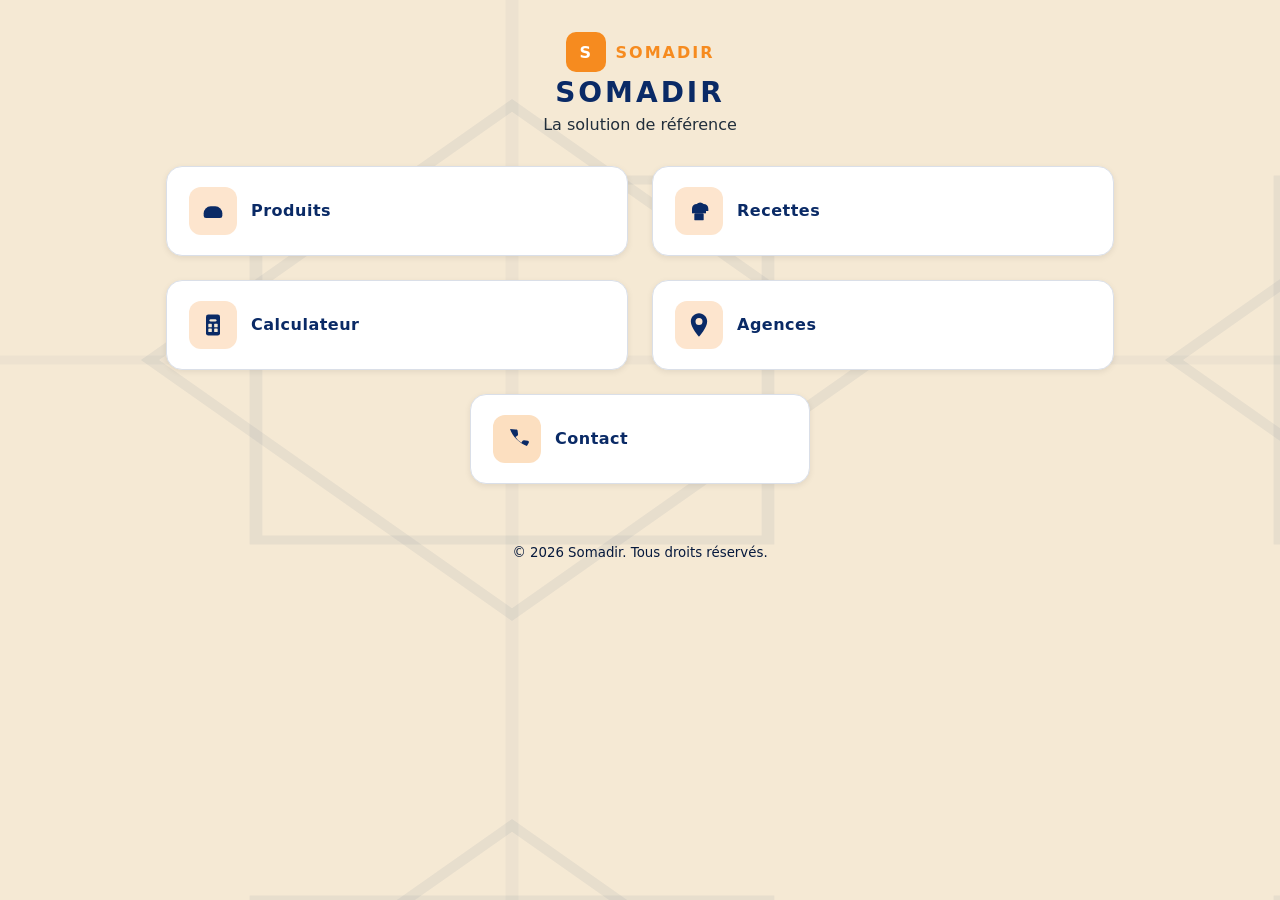
==== commit 85f61d50: "Merge 52c1955f1adc1e24f71ec5a231121b51b0421aee into 297bd9fbaf5749778814c98f20946661b287942d" ====
--- a/somadir/index.html
+++ b/somadir/index.html
@@ -1,49 +1,105 @@
-<!DOCTYPE html>
+<!doctype html>
 <html lang="fr">
-<head>
-  <meta charset="UTF-8" />
-  <meta name="viewport" content="width=device-width, initial-scale=1.0" />
-  <title>Somadir — Accueil</title>
-  <link rel="preconnect" href="https://fonts.googleapis.com">
-  <link rel="preconnect" href="https://fonts.gstatic.com" crossorigin>
-  <link href="https://fonts.googleapis.com/css2?family=Inter:wght@400;500;600;700&display=swap" rel="stylesheet">
-  <link rel="stylesheet" href="./styles.css" />
-</head>
-<body>
-  <div class="background-pattern" aria-hidden="true"></div>
-  <header class="site-header" role="banner">
-    <div class="logo" aria-label="Logo Somadir en orange" title="Logo Somadir">
-      <span class="dot" aria-hidden="true"></span>
-    </div>
-    <div class="titles">
-      <h1 class="brand">SOMADIR</h1>
-      <p class="tagline">La solution de référence</p>
-    </div>
-  </header>
+  <head>
+    <meta charset="utf-8">
+    <meta name="viewport" content="width=device-width, initial-scale=1">
+    <meta name="color-scheme" content="light">
+    <title>Somadir — Accueil</title>
+    <link rel="preconnect" href="https://fonts.gstatic.com" crossorigin>
+    <link rel="stylesheet" href="./styles.css">
+  </head>
+  <body>
+    <!-- Background pattern: subtle Moroccan zellij -->
+    <svg class="zellij-bg" aria-hidden="true" role="presentation" focusable="false" width="100%" height="100%" viewBox="0 0 100 100" preserveAspectRatio="none">
+      <defs>
+        <pattern id="zellij" x="0" y="0" width="80" height="80" patternUnits="userSpaceOnUse">
+          <rect x="0" y="0" width="80" height="80" fill="transparent"></rect>
+          <!-- 8-point star by overlaying two squares -->
+          <rect x="20" y="20" width="40" height="40" fill="none" stroke="#0A2A66" stroke-opacity="0.06" stroke-width="1"></rect>
+          <g transform="rotate(45 40 40)">
+            <rect x="20" y="20" width="40" height="40" fill="none" stroke="#0A2A66" stroke-opacity="0.06" stroke-width="1"></rect>
+          </g>
+          <!-- Connecting lines -->
+          <line x1="0" y1="40" x2="80" y2="40" stroke="#0A2A66" stroke-opacity="0.03" stroke-width="1"></line>
+          <line x1="40" y1="0" x2="40" y2="80" stroke="#0A2A66" stroke-opacity="0.03" stroke-width="1"></line>
+        </pattern>
+      </defs>
+      <rect x="0" y="0" width="100%" height="100%" fill="url(#zellij)"></rect>
+    </svg>
 
-  <main class="home" role="main">
-    <nav class="icon-grid" aria-label="Navigation principale">
-      <a class="icon-card pos-top-left" href="#produits">
-        <span class="icon" aria-hidden="true">🥖</span>
-        <span class="label">Produits</span>
-      </a>
-      <a class="icon-card pos-top-right" href="#recettes">
-        <span class="icon" aria-hidden="true">👨‍🍳</span>
-        <span class="label">Recettes</span>
-      </a>
-      <a class="icon-card pos-bottom-left" href="#calculateur">
-        <span class="icon" aria-hidden="true">🧮</span>
-        <span class="label">Calculateur</span>
-      </a>
-      <a class="icon-card pos-bottom-right" href="#agences">
-        <span class="icon" aria-hidden="true">📍</span>
-        <span class="label">Agences</span>
-      </a>
-      <a class="icon-card pos-bottom-center" href="#contact">
-        <span class="icon" aria-hidden="true">📞</span>
-        <span class="label">Contact</span>
-      </a>
-    </nav>
-  </main>
-</body>
-</html>+    <header class="site-header" role="banner">
+      <div class="brand" aria-label="Logo Somadir">
+        <span class="logo-mark" aria-hidden="true">S</span>
+        <span class="logo-word" style="color:#F68B1F">SOMADIR</span>
+      </div>
+      <h1 class="app-title">SOMADIR</h1>
+      <p class="app-subtitle">La solution de référence</p>
+    </header>
+
+    <main class="container" role="main">
+      <section class="icon-grid" aria-label="Navigation principale">
+        <a class="icon-card produits" href="#produits" aria-label="Produits">
+          <span class="icon" aria-hidden="true">
+            <svg viewBox="0 0 24 24" width="28" height="28" fill="currentColor">
+              <path d="M4 14a6 6 0 0 1 6-6h4a6 6 0 0 1 6 6v2a2 2 0 0 1-2 2H6a2 2 0 0 1-2-2v-2z"></path>
+            </svg>
+          </span>
+          <span class="label">Produits</span>
+        </a>
+
+        <a class="icon-card recettes" href="#recettes" aria-label="Recettes">
+          <span class="icon" aria-hidden="true">
+            <svg viewBox="0 0 24 24" width="28" height="28" fill="currentColor">
+              <path d="M6 12h12v2H6z"></path>
+              <path d="M6 10a4 4 0 0 1 4-4 4 4 0 0 1 6 0 4 4 0 0 1 4 4v2H6z"></path>
+              <rect x="8" y="14" width="8" height="6" rx="1"></rect>
+            </svg>
+          </span>
+          <span class="label">Recettes</span>
+        </a>
+
+        <a class="icon-card calculateur" href="#calculateur" aria-label="Calculateur">
+          <span class="icon" aria-hidden="true">
+            <svg viewBox="0 0 24 24" width="28" height="28" fill="currentColor">
+              <rect x="6" y="3" width="12" height="18" rx="2"></rect>
+              <rect x="9" y="7" width="6" height="2" rx="1" fill="#F5E9D4"></rect>
+              <rect x="8" y="11" width="3" height="3" rx="0.5" fill="#F5E9D4"></rect>
+              <rect x="13" y="11" width="3" height="3" rx="0.5" fill="#F5E9D4"></rect>
+              <rect x="8" y="15" width="3" height="3" rx="0.5" fill="#F5E9D4"></rect>
+              <rect x="13" y="15" width="3" height="3" rx="0.5" fill="#F5E9D4"></rect>
+            </svg>
+          </span>
+          <span class="label">Calculateur</span>
+        </a>
+
+        <a class="icon-card agences" href="#agences" aria-label="Agences">
+          <span class="icon" aria-hidden="true">
+            <svg viewBox="0 0 24 24" width="28" height="28" fill="currentColor">
+              <path d="M12 2c-3.866 0-7 3.134-7 7 0 5.25 7 13 7 13s7-7.75 7-13c0-3.866-3.134-7-7-7zm0 10a3 3 0 1 1 0-6 3 3 0 0 1 0 6z"></path>
+            </svg>
+          </span>
+          <span class="label">Agences</span>
+        </a>
+
+        <a class="icon-card contact" href="#contact" aria-label="Contact">
+          <span class="icon" aria-hidden="true">
+            <svg viewBox="0 0 24 24" width="28" height="28" fill="currentColor">
+              <path d="M6 3.5c2.2 6.4 8 12.2 14.5 14.5l1.6-2.8c.4-.7-.1-1.6-.9-1.7l-3.1-.4a1.8 1.8 0 0 0-1.6.9l-.7 1.3a16.7 16.7 0 0 1-5.1-5.1l1.3-.7c.6-.3.9-1 .9-1.6l-.4-3.1c-.1-.8-1-1.3-1.7-.9L6 3.5z"></path>
+            </svg>
+          </span>
+          <span class="label">Contact</span>
+        </a>
+      </section>
+    </main>
+
+    <footer class="site-footer" role="contentinfo">
+      <small>© <span id="year"></span> Somadir. Tous droits réservés.</small>
+    </footer>
+
+    <script>
+      document.getElementById('year').textContent = new Date().getFullYear();
+    </script>
+
+  </body>
+  </html>
+
--- a/somadir/styles.css
+++ b/somadir/styles.css
@@ -1,144 +1,136 @@
+/* Theme */
 :root {
   --color-primary: #0A2A66;
   --color-secondary: #F68B1F;
   --color-background: #F5E9D4;
-  --color-text: #0A1A33;
-  --shadow-md: 0 8px 24px rgba(10, 26, 51, 0.12);
+  --color-surface: #ffffff;
+  --color-text: #0a1a2b;
   --radius-lg: 16px;
+  --radius-md: 12px;
+  --shadow-sm: 0 2px 6px rgba(0,0,0,0.08);
+  --shadow-md: 0 6px 16px rgba(0,0,0,0.12);
 }
 
+/* Reset */
 * { box-sizing: border-box; }
-
 html, body { height: 100%; }
-
 body {
   margin: 0;
-  font-family: 'Inter', system-ui, -apple-system, Segoe UI, Roboto, 'Helvetica Neue', Arial, 'Noto Sans', 'Apple Color Emoji', 'Segoe UI Emoji';
+  font-family: system-ui, -apple-system, Segoe UI, Roboto, "Helvetica Neue", Arial, "Noto Sans", "Liberation Sans", sans-serif;
   color: var(--color-text);
   background: var(--color-background);
-  line-height: 1.5;
+  position: relative;
 }
 
-.background-pattern {
+.zellij-bg {
   position: fixed;
   inset: 0;
-  pointer-events: none;
-  background-image: url('./assets/pattern.svg');
-  background-repeat: repeat;
-  background-size: 320px 320px;
-  opacity: 0.25;
-  filter: saturate(0.8) contrast(0.95);
+  z-index: -1;
 }
 
 .site-header {
+  text-align: center;
+  padding: 32px 16px 8px;
+}
+.brand {
+  display: inline-flex;
+  align-items: center;
+  gap: 10px;
+  margin-bottom: 6px;
+}
+.logo-mark {
+  display: inline-grid;
+  place-items: center;
+  width: 40px;
+  height: 40px;
+  border-radius: 10px;
+  background: var(--color-secondary);
+  color: #fff;
+  font-weight: 800;
+  letter-spacing: 0.5px;
+}
+.logo-word { font-weight: 800; letter-spacing: 2px; }
+.app-title {
+  font-size: 28px;
+  line-height: 1.1;
+  margin: 0;
+  color: var(--color-primary);
+  letter-spacing: 3px;
+}
+.app-subtitle { margin: 6px 0 0; opacity: 0.9; }
+
+.container {
+  max-width: 980px;
+  margin: 0 auto;
+  padding: 24px 16px 40px;
+}
+
+.icon-grid {
+  display: grid;
+  grid-template-columns: repeat(2, minmax(0, 1fr));
+  gap: 18px;
+}
+
+/* Place contact centered below as 3rd row centered */
+.icon-grid .contact { grid-column: 1 / -1; justify-self: center; width: min(340px, 100%); }
+
+.icon-card {
   display: flex;
   align-items: center;
-  gap: 16px;
-  padding: 24px clamp(16px, 4vw, 40px);
+  gap: 14px;
+  padding: 18px 18px;
+  background: color-mix(in srgb, var(--color-surface), var(--color-primary) 0%);
+  border: 1px solid color-mix(in srgb, var(--color-primary), #fff 85%);
+  border-radius: var(--radius-lg);
+  color: var(--color-primary);
+  text-decoration: none;
+  box-shadow: var(--shadow-sm);
+  transition: transform .18s ease, box-shadow .18s ease, border-color .18s ease, background-color .18s ease;
+  backdrop-filter: blur(2px);
 }
+.icon-card:hover, .icon-card:focus-visible {
+  transform: translateY(-2px);
+  box-shadow: var(--shadow-md);
+  border-color: color-mix(in srgb, var(--color-primary), #fff 70%);
+}
+.icon-card:active { transform: translateY(0); }
 
-.logo {
+.icon {
+  display: inline-grid;
+  place-items: center;
   width: 48px;
   height: 48px;
   border-radius: 12px;
-  background: var(--color-secondary);
-  display: grid;
-  place-items: center;
-  box-shadow: var(--shadow-md);
-}
-.logo .dot {
-  width: 14px;
-  height: 14px;
-  border-radius: 999px;
-  background: #fff;
-}
-.titles .brand {
-  margin: 0;
-  font-size: clamp(24px, 3.2vw, 36px);
-  font-weight: 700;
-  letter-spacing: 0.06em;
+  background: color-mix(in srgb, var(--color-secondary), #fff 80%);
   color: var(--color-primary);
 }
-.titles .tagline {
-  margin: 2px 0 0 0;
-  font-size: clamp(14px, 1.6vw, 16px);
-  color: #3a4a66;
+.label { font-weight: 700; font-size: 16px; letter-spacing: 0.5px; }
+
+/* Section specific accents */
+.icon-card.produits .icon { background: color-mix(in srgb, var(--color-secondary), #fff 78%); }
+.icon-card.recettes .icon { background: color-mix(in srgb, var(--color-secondary), #fff 78%); }
+.icon-card.calculateur .icon { background: color-mix(in srgb, var(--color-secondary), #fff 78%); }
+.icon-card.agences .icon { background: color-mix(in srgb, var(--color-secondary), #fff 78%); }
+.icon-card.contact .icon { background: color-mix(in srgb, var(--color-secondary), #fff 72%); }
+
+/* Responsive */
+@media (min-width: 720px) {
+  .icon-grid { grid-template-columns: repeat(2, 1fr); gap: 22px; }
+  .icon-card { padding: 20px 22px; }
+}
+@media (min-width: 960px) {
+  .icon-grid { gap: 24px; }
 }
 
-.home {
-  padding: 8px clamp(16px, 4vw, 40px) 40px;
+/* High contrast outline for keyboard users */
+:focus-visible { outline: 3px solid color-mix(in srgb, var(--color-secondary), #000 10%); outline-offset: 2px; border-radius: 10px; }
+
+/* Smooth text rendering */
+html { -webkit-font-smoothing: antialiased; -moz-osx-font-smoothing: grayscale; }
+
+.site-footer {
+  text-align: center;
+  padding: 18px;
+  color: color-mix(in srgb, var(--color-primary), #000 40%);
 }
 
-.icon-grid {
-  position: relative;
-  display: grid;
-  grid-template-columns: repeat(12, 1fr);
-  grid-template-rows: repeat(6, minmax(60px, 1fr));
-  gap: 16px;
-  min-height: min(70vh, 720px);
-}
-
-.icon-card {
-  --card-bg: rgba(255,255,255,0.9);
-  --card-border: rgba(10, 26, 51, 0.08);
-  display: flex;
-  align-items: center;
-  justify-content: center;
-  flex-direction: column;
-  gap: 8px;
-  text-decoration: none;
-  color: var(--color-primary);
-  padding: 20px;
-  border-radius: var(--radius-lg);
-  background: var(--card-bg);
-  border: 1px solid var(--card-border);
-  box-shadow: var(--shadow-md);
-  backdrop-filter: blur(4px);
-  transition: transform 180ms ease, box-shadow 180ms ease, background 180ms ease;
-}
-.icon-card:hover, .icon-card:focus-visible {
-  transform: translateY(-3px);
-  box-shadow: 0 12px 28px rgba(10, 26, 51, 0.16);
-  background: #fff;
-}
-.icon-card .icon {
-  font-size: clamp(28px, 4.5vw, 48px);
-}
-.icon-card .label {
-  font-weight: 600;
-  font-size: clamp(14px, 1.8vw, 18px);
-}
-
-/* Position mapping to match requested layout */
-.pos-top-left { grid-column: 1 / span 5; grid-row: 1 / span 3; }
-.pos-top-right { grid-column: 8 / span 5; grid-row: 1 / span 3; }
-.pos-bottom-left { grid-column: 1 / span 5; grid-row: 4 / span 3; }
-.pos-bottom-right { grid-column: 8 / span 5; grid-row: 4 / span 3; }
-.pos-bottom-center { grid-column: 5 / span 4; grid-row: 5 / span 2; }
-
-@media (max-width: 900px) {
-  .icon-grid {
-    grid-template-columns: repeat(6, 1fr);
-    grid-template-rows: repeat(8, minmax(56px, 1fr));
-  }
-  .pos-top-left { grid-column: 1 / span 6; grid-row: 1 / span 2; }
-  .pos-top-right { grid-column: 1 / span 6; grid-row: 3 / span 2; }
-  .pos-bottom-left { grid-column: 1 / span 6; grid-row: 5 / span 2; }
-  .pos-bottom-right { grid-column: 1 / span 6; grid-row: 7 / span 2; }
-  .pos-bottom-center { grid-column: 2 / span 4; grid-row: 9 / span 2; }
-}
-
-@media (max-width: 560px) {
-  .icon-grid {
-    grid-template-columns: 1fr;
-    grid-template-rows: none;
-  }
-  .pos-top-left,
-  .pos-top-right,
-  .pos-bottom-left,
-  .pos-bottom-right,
-  .pos-bottom-center {
-    grid-column: auto;
-    grid-row: auto;
-  }
-}
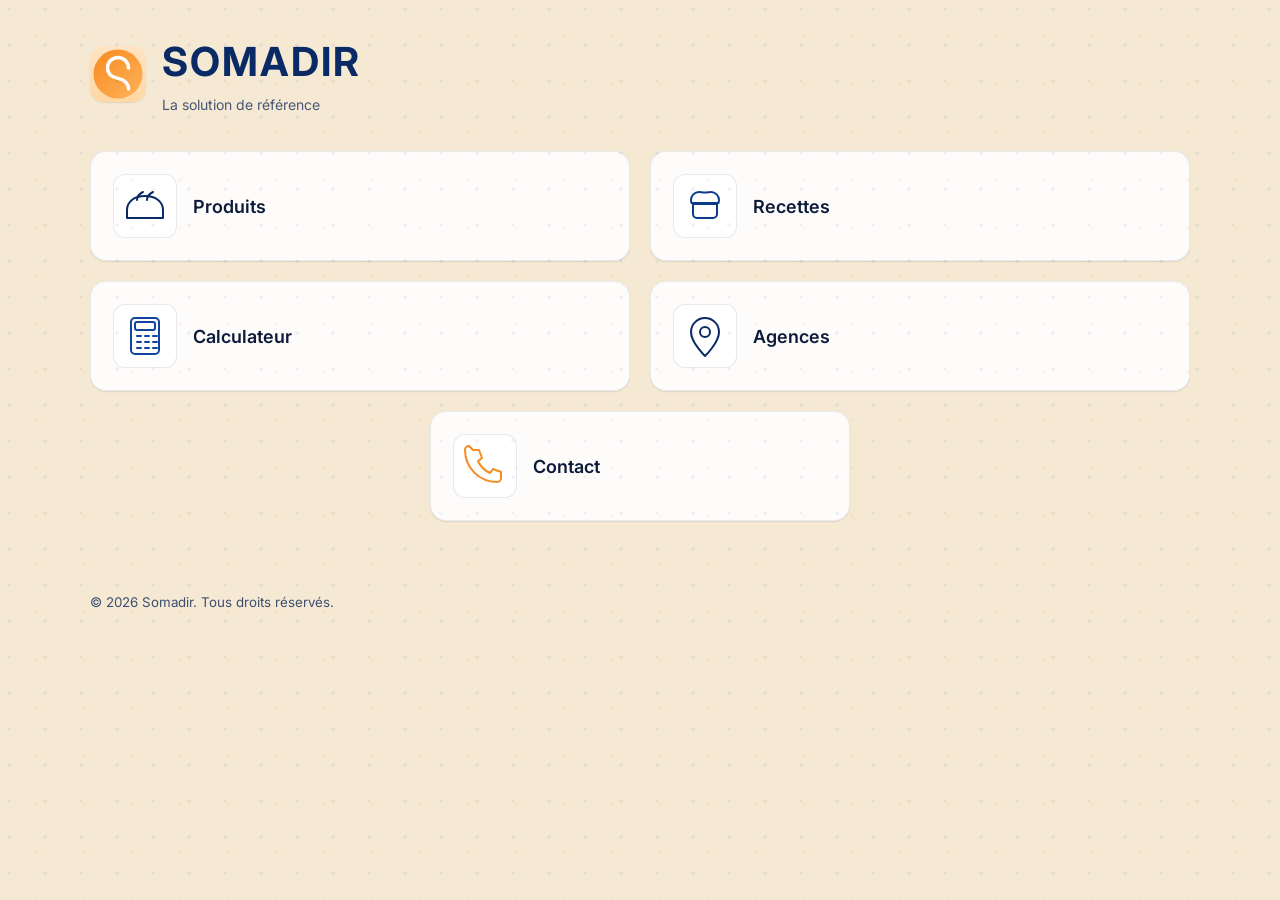
==== commit af77eb18: "feat: Add Somadir landing page and styles This commit introduces the initial HTML structure and CSS " ====
--- a/somadir/index.html
+++ b/somadir/index.html
@@ -1,105 +1,116 @@
-<!doctype html>
+<!DOCTYPE html>
 <html lang="fr">
-  <head>
+<head>
     <meta charset="utf-8">
     <meta name="viewport" content="width=device-width, initial-scale=1">
     <meta name="color-scheme" content="light">
-    <title>Somadir — Accueil</title>
+    <meta name="theme-color" content="#0A2A66">
+    <meta name="description" content="Somadir · Accueil · La solution de référence">
+    <title>Somadir · Accueil</title>
+    <link rel="preconnect" href="https://fonts.googleapis.com">
     <link rel="preconnect" href="https://fonts.gstatic.com" crossorigin>
+    <link href="https://fonts.googleapis.com/css2?family=Inter:wght@300;400;500;600;700&display=swap" rel="stylesheet">
     <link rel="stylesheet" href="./styles.css">
-  </head>
-  <body>
-    <!-- Background pattern: subtle Moroccan zellij -->
-    <svg class="zellij-bg" aria-hidden="true" role="presentation" focusable="false" width="100%" height="100%" viewBox="0 0 100 100" preserveAspectRatio="none">
-      <defs>
-        <pattern id="zellij" x="0" y="0" width="80" height="80" patternUnits="userSpaceOnUse">
-          <rect x="0" y="0" width="80" height="80" fill="transparent"></rect>
-          <!-- 8-point star by overlaying two squares -->
-          <rect x="20" y="20" width="40" height="40" fill="none" stroke="#0A2A66" stroke-opacity="0.06" stroke-width="1"></rect>
-          <g transform="rotate(45 40 40)">
-            <rect x="20" y="20" width="40" height="40" fill="none" stroke="#0A2A66" stroke-opacity="0.06" stroke-width="1"></rect>
-          </g>
-          <!-- Connecting lines -->
-          <line x1="0" y1="40" x2="80" y2="40" stroke="#0A2A66" stroke-opacity="0.03" stroke-width="1"></line>
-          <line x1="40" y1="0" x2="40" y2="80" stroke="#0A2A66" stroke-opacity="0.03" stroke-width="1"></line>
-        </pattern>
-      </defs>
-      <rect x="0" y="0" width="100%" height="100%" fill="url(#zellij)"></rect>
-    </svg>
-
-    <header class="site-header" role="banner">
-      <div class="brand" aria-label="Logo Somadir">
-        <span class="logo-mark" aria-hidden="true">S</span>
-        <span class="logo-word" style="color:#F68B1F">SOMADIR</span>
-      </div>
-      <h1 class="app-title">SOMADIR</h1>
-      <p class="app-subtitle">La solution de référence</p>
+</head>
+<body>
+    <header class="site-header container" role="banner">
+        <div class="brand" aria-label="Somadir">
+            <div class="logo" aria-hidden="true">
+                <!-- Simple orange emblem as placeholder logo -->
+                <svg viewBox="0 0 64 64" width="56" height="56" xmlns="http://www.w3.org/2000/svg">
+                    <defs>
+                        <linearGradient id="g" x1="0" x2="1" y1="0" y2="1">
+                            <stop offset="0%" stop-color="#F68B1F"/>
+                            <stop offset="100%" stop-color="#ffb25b"/>
+                        </linearGradient>
+                    </defs>
+                    <circle cx="32" cy="32" r="28" fill="url(#g)"/>
+                    <path d="M44 25c0-6.627-5.373-12-12-12S20 18.373 20 25c0 6.628 5.373 10.5 12 12 6.627 1.5 12 5.372 12 12" fill="none" stroke="#fff" stroke-width="4" stroke-linecap="round"/>
+                </svg>
+            </div>
+            <div class="titles">
+                <h1>SOMADIR</h1>
+                <p class="subtitle">La solution de référence</p>
+            </div>
+        </div>
     </header>
 
-    <main class="container" role="main">
-      <section class="icon-grid" aria-label="Navigation principale">
-        <a class="icon-card produits" href="#produits" aria-label="Produits">
-          <span class="icon" aria-hidden="true">
-            <svg viewBox="0 0 24 24" width="28" height="28" fill="currentColor">
-              <path d="M4 14a6 6 0 0 1 6-6h4a6 6 0 0 1 6 6v2a2 2 0 0 1-2 2H6a2 2 0 0 1-2-2v-2z"></path>
-            </svg>
-          </span>
-          <span class="label">Produits</span>
-        </a>
+    <main class="site-main container" role="main">
+        <nav class="grid" aria-label="Navigation principale">
+            <a class="tile tile-produits" href="#produits" aria-label="Produits">
+                <span class="icon" aria-hidden="true">
+                    <!-- pain -->
+                    <svg viewBox="0 0 48 48" xmlns="http://www.w3.org/2000/svg" width="48" height="48">
+                        <g fill="none" stroke="currentColor" stroke-width="2" stroke-linecap="round" stroke-linejoin="round">
+                            <path d="M6 28c0-8 7-14 18-14s18 6 18 14v8H6v-8z"/>
+                            <path d="M16 18c0-3 2-6 6-8M26 18c0-3 2-6 6-8"/>
+                        </g>
+                    </svg>
+                </span>
+                <span class="label">Produits</span>
+            </a>
 
-        <a class="icon-card recettes" href="#recettes" aria-label="Recettes">
-          <span class="icon" aria-hidden="true">
-            <svg viewBox="0 0 24 24" width="28" height="28" fill="currentColor">
-              <path d="M6 12h12v2H6z"></path>
-              <path d="M6 10a4 4 0 0 1 4-4 4 4 0 0 1 6 0 4 4 0 0 1 4 4v2H6z"></path>
-              <rect x="8" y="14" width="8" height="6" rx="1"></rect>
-            </svg>
-          </span>
-          <span class="label">Recettes</span>
-        </a>
+            <a class="tile tile-recettes" href="#recettes" aria-label="Recettes">
+                <span class="icon" aria-hidden="true">
+                    <!-- toque de chef -->
+                    <svg viewBox="0 0 48 48" xmlns="http://www.w3.org/2000/svg" width="48" height="48">
+                        <g fill="none" stroke="currentColor" stroke-width="2" stroke-linecap="round" stroke-linejoin="round">
+                            <path d="M12 22h24v10a4 4 0 0 1-4 4H16a4 4 0 0 1-4-4V22z"/>
+                            <path d="M10 18a8 8 0 0 1 8-8c2 0 3 .5 6 .5s4.1-.5 6-.5a8 8 0 0 1 8 8c0 1.1-.2 2.1-.6 3H10.6c-.4-.9-.6-1.9-.6-3z"/>
+                        </g>
+                    </svg>
+                </span>
+                <span class="label">Recettes</span>
+            </a>
 
-        <a class="icon-card calculateur" href="#calculateur" aria-label="Calculateur">
-          <span class="icon" aria-hidden="true">
-            <svg viewBox="0 0 24 24" width="28" height="28" fill="currentColor">
-              <rect x="6" y="3" width="12" height="18" rx="2"></rect>
-              <rect x="9" y="7" width="6" height="2" rx="1" fill="#F5E9D4"></rect>
-              <rect x="8" y="11" width="3" height="3" rx="0.5" fill="#F5E9D4"></rect>
-              <rect x="13" y="11" width="3" height="3" rx="0.5" fill="#F5E9D4"></rect>
-              <rect x="8" y="15" width="3" height="3" rx="0.5" fill="#F5E9D4"></rect>
-              <rect x="13" y="15" width="3" height="3" rx="0.5" fill="#F5E9D4"></rect>
-            </svg>
-          </span>
-          <span class="label">Calculateur</span>
-        </a>
+            <a class="tile tile-calculateur" href="#calculateur" aria-label="Calculateur">
+                <span class="icon" aria-hidden="true">
+                    <!-- calculatrice -->
+                    <svg viewBox="0 0 48 48" xmlns="http://www.w3.org/2000/svg" width="48" height="48">
+                        <g fill="none" stroke="currentColor" stroke-width="2" stroke-linecap="round" stroke-linejoin="round">
+                            <rect x="10" y="6" width="28" height="36" rx="4" ry="4"/>
+                            <rect x="14" y="10" width="20" height="8" rx="2"/>
+                            <path d="M16 24h4M16 30h4M16 36h4M24 24h4M24 30h4M24 36h4M32 24h4M32 30h4M32 36h4"/>
+                        </g>
+                    </svg>
+                </span>
+                <span class="label">Calculateur</span>
+            </a>
 
-        <a class="icon-card agences" href="#agences" aria-label="Agences">
-          <span class="icon" aria-hidden="true">
-            <svg viewBox="0 0 24 24" width="28" height="28" fill="currentColor">
-              <path d="M12 2c-3.866 0-7 3.134-7 7 0 5.25 7 13 7 13s7-7.75 7-13c0-3.866-3.134-7-7-7zm0 10a3 3 0 1 1 0-6 3 3 0 0 1 0 6z"></path>
-            </svg>
-          </span>
-          <span class="label">Agences</span>
-        </a>
+            <a class="tile tile-agences" href="#agences" aria-label="Agences">
+                <span class="icon" aria-hidden="true">
+                    <!-- épingle de localisation -->
+                    <svg viewBox="0 0 48 48" xmlns="http://www.w3.org/2000/svg" width="48" height="48">
+                        <g fill="none" stroke="currentColor" stroke-width="2" stroke-linecap="round" stroke-linejoin="round">
+                            <path d="M24 44s14-13.4 14-24a14 14 0 1 0-28 0c0 10.6 14 24 14 24z"/>
+                            <circle cx="24" cy="20" r="5"/>
+                        </g>
+                    </svg>
+                </span>
+                <span class="label">Agences</span>
+            </a>
 
-        <a class="icon-card contact" href="#contact" aria-label="Contact">
-          <span class="icon" aria-hidden="true">
-            <svg viewBox="0 0 24 24" width="28" height="28" fill="currentColor">
-              <path d="M6 3.5c2.2 6.4 8 12.2 14.5 14.5l1.6-2.8c.4-.7-.1-1.6-.9-1.7l-3.1-.4a1.8 1.8 0 0 0-1.6.9l-.7 1.3a16.7 16.7 0 0 1-5.1-5.1l1.3-.7c.6-.3.9-1 .9-1.6l-.4-3.1c-.1-.8-1-1.3-1.7-.9L6 3.5z"></path>
-            </svg>
-          </span>
-          <span class="label">Contact</span>
-        </a>
-      </section>
+            <a class="tile tile-contact" href="#contact" aria-label="Contact">
+                <span class="icon" aria-hidden="true">
+                    <!-- téléphone -->
+                    <svg viewBox="0 0 48 48" xmlns="http://www.w3.org/2000/svg" width="48" height="48">
+                        <g fill="none" stroke="currentColor" stroke-width="2" stroke-linecap="round" stroke-linejoin="round">
+                            <path d="M12 8h6l3 8-4 3a24 24 0 0 0 12 12l3-4 8 3v6a4 4 0 0 1-4 4c-17.673 0-32-14.327-32-32a4 4 0 0 1 4-4z"/>
+                        </g>
+                    </svg>
+                </span>
+                <span class="label">Contact</span>
+            </a>
+        </nav>
     </main>
 
-    <footer class="site-footer" role="contentinfo">
-      <small>© <span id="year"></span> Somadir. Tous droits réservés.</small>
+    <footer class="site-footer container" role="contentinfo">
+        <small>© <span id="year"></span> Somadir. Tous droits réservés.</small>
     </footer>
 
     <script>
-      document.getElementById('year').textContent = new Date().getFullYear();
+        document.getElementById('year').textContent = new Date().getFullYear();
     </script>
+</body>
+</html>
 
-  </body>
-  </html>
-
--- a/somadir/styles.css
+++ b/somadir/styles.css
@@ -1,136 +1,164 @@
-/* Theme */
+/* Theme variables */
 :root {
   --color-primary: #0A2A66;
   --color-secondary: #F68B1F;
   --color-background: #F5E9D4;
   --color-surface: #ffffff;
-  --color-text: #0a1a2b;
+  --color-text: #0c1b3a;
   --radius-lg: 16px;
   --radius-md: 12px;
-  --shadow-sm: 0 2px 6px rgba(0,0,0,0.08);
-  --shadow-md: 0 6px 16px rgba(0,0,0,0.12);
+  --radius-sm: 10px;
+  --shadow-sm: 0 1px 2px rgba(0,0,0,0.06), 0 1px 1px rgba(0,0,0,0.04);
+  --shadow-md: 0 8px 24px rgba(10,42,102,0.15);
 }
 
-/* Reset */
+/* Reset and base */
 * { box-sizing: border-box; }
 html, body { height: 100%; }
 body {
   margin: 0;
-  font-family: system-ui, -apple-system, Segoe UI, Roboto, "Helvetica Neue", Arial, "Noto Sans", "Liberation Sans", sans-serif;
+  font-family: Inter, system-ui, -apple-system, Segoe UI, Roboto, Ubuntu, Cantarell, Noto Sans, Helvetica, Arial, "Apple Color Emoji", "Segoe UI Emoji";
   color: var(--color-text);
   background: var(--color-background);
-  position: relative;
+  line-height: 1.5;
+  -webkit-font-smoothing: antialiased;
+  -moz-osx-font-smoothing: grayscale;
 }
 
-.zellij-bg {
+/* Subtle Moroccan zellij-inspired pattern */
+body::before {
+  content: "";
   position: fixed;
   inset: 0;
-  z-index: -1;
+  pointer-events: none;
+  background-image:
+    radial-gradient(circle at 25% 25%, rgba(10,42,102,0.06) 0 2px, transparent 2px 100%),
+    radial-gradient(circle at 75% 75%, rgba(246,139,31,0.07) 0 2px, transparent 2px 100%);
+  background-size: 36px 36px, 48px 48px;
+  opacity: .9;
+}
+
+.container {
+  width: min(1100px, 92%);
+  margin-inline: auto;
 }
 
 .site-header {
-  text-align: center;
-  padding: 32px 16px 8px;
-}
-.brand {
-  display: inline-flex;
-  align-items: center;
-  gap: 10px;
-  margin-bottom: 6px;
-}
-.logo-mark {
-  display: inline-grid;
-  place-items: center;
-  width: 40px;
-  height: 40px;
-  border-radius: 10px;
-  background: var(--color-secondary);
-  color: #fff;
-  font-weight: 800;
-  letter-spacing: 0.5px;
-}
-.logo-word { font-weight: 800; letter-spacing: 2px; }
-.app-title {
-  font-size: 28px;
-  line-height: 1.1;
-  margin: 0;
-  color: var(--color-primary);
-  letter-spacing: 3px;
-}
-.app-subtitle { margin: 6px 0 0; opacity: 0.9; }
-
-.container {
-  max-width: 980px;
-  margin: 0 auto;
-  padding: 24px 16px 40px;
+  padding: 32px 0 12px;
 }
 
-.icon-grid {
+.brand {
+  display: flex;
+  align-items: center;
+  gap: 16px;
+}
+
+.brand .logo {
+  width: 56px;
+  height: 56px;
+  display: grid;
+  place-items: center;
+  background: linear-gradient(180deg, #FFE3C3, #ffd7a3);
+  border-radius: 14px;
+  box-shadow: var(--shadow-sm);
+}
+
+.brand .titles h1 {
+  margin: 0;
+  font-size: 32px;
+  letter-spacing: 2px;
+  color: var(--color-primary);
+}
+
+.brand .titles .subtitle {
+  margin: 2px 0 0;
+  font-size: 14px;
+  color: #2b3d66;
+  opacity: .85;
+}
+
+.site-main {
+  padding: 24px 0 40px;
+}
+
+.grid {
   display: grid;
   grid-template-columns: repeat(2, minmax(0, 1fr));
-  gap: 18px;
+  grid-auto-rows: 1fr;
+  gap: 16px;
 }
 
-/* Place contact centered below as 3rd row centered */
-.icon-grid .contact { grid-column: 1 / -1; justify-self: center; width: min(340px, 100%); }
+/* Position mapping per spec */
+.tile-produits { grid-area: 1 / 1; }
+.tile-recettes { grid-area: 1 / 2; }
+.tile-calculateur { grid-area: 2 / 1; }
+.tile-agences { grid-area: 2 / 2; }
+.tile-contact {
+  grid-column: 1 / -1;
+  justify-self: center;
+  width: min(420px, 90%);
+}
 
-.icon-card {
-  display: flex;
+.tile {
+  display: grid;
+  grid-template-columns: 64px 1fr;
   align-items: center;
-  gap: 14px;
-  padding: 18px 18px;
-  background: color-mix(in srgb, var(--color-surface), var(--color-primary) 0%);
-  border: 1px solid color-mix(in srgb, var(--color-primary), #fff 85%);
+  gap: 16px;
+  padding: 18px 20px;
+  background: color-mix(in srgb, var(--color-surface) 88%, var(--color-background));
+  border: 1px solid rgba(10,42,102,0.08);
   border-radius: var(--radius-lg);
-  color: var(--color-primary);
   text-decoration: none;
+  color: inherit;
   box-shadow: var(--shadow-sm);
-  transition: transform .18s ease, box-shadow .18s ease, border-color .18s ease, background-color .18s ease;
-  backdrop-filter: blur(2px);
+  transition: transform .18s ease, box-shadow .18s ease, border-color .18s ease;
 }
-.icon-card:hover, .icon-card:focus-visible {
+
+.tile:hover, .tile:focus-visible {
   transform: translateY(-2px);
   box-shadow: var(--shadow-md);
-  border-color: color-mix(in srgb, var(--color-primary), #fff 70%);
+  border-color: color-mix(in srgb, var(--color-primary) 30%, transparent);
 }
-.icon-card:active { transform: translateY(0); }
 
-.icon {
-  display: inline-grid;
+.tile .icon {
+  width: 64px;
+  height: 64px;
+  display: grid;
   place-items: center;
-  width: 48px;
-  height: 48px;
-  border-radius: 12px;
-  background: color-mix(in srgb, var(--color-secondary), #fff 80%);
   color: var(--color-primary);
+  background: #ffffff;
+  border: 1px solid rgba(10,42,102,0.1);
+  border-radius: var(--radius-md);
 }
-.label { font-weight: 700; font-size: 16px; letter-spacing: 0.5px; }
 
-/* Section specific accents */
-.icon-card.produits .icon { background: color-mix(in srgb, var(--color-secondary), #fff 78%); }
-.icon-card.recettes .icon { background: color-mix(in srgb, var(--color-secondary), #fff 78%); }
-.icon-card.calculateur .icon { background: color-mix(in srgb, var(--color-secondary), #fff 78%); }
-.icon-card.agences .icon { background: color-mix(in srgb, var(--color-secondary), #fff 78%); }
-.icon-card.contact .icon { background: color-mix(in srgb, var(--color-secondary), #fff 72%); }
+.tile .label {
+  font-weight: 600;
+  font-size: 18px;
+}
+
+/* Accents per category */
+.tile-produits .icon { color: var(--color-primary); }
+.tile-recettes .icon { color: #0d3b8b; }
+.tile-calculateur .icon { color: #1143a1; }
+.tile-agences .icon { color: #0a2a66; }
+.tile-contact .icon { color: var(--color-secondary); }
+
+.site-footer {
+  padding: 28px 0 40px;
+  color: #2b3d66;
+  opacity: .9;
+}
 
 /* Responsive */
-@media (min-width: 720px) {
-  .icon-grid { grid-template-columns: repeat(2, 1fr); gap: 22px; }
-  .icon-card { padding: 20px 22px; }
-}
-@media (min-width: 960px) {
-  .icon-grid { gap: 24px; }
+@media (min-width: 880px) {
+  .brand .titles h1 { font-size: 40px; }
+  .grid { gap: 20px; }
+  .tile { padding: 22px 22px; }
 }
 
-/* High contrast outline for keyboard users */
-:focus-visible { outline: 3px solid color-mix(in srgb, var(--color-secondary), #000 10%); outline-offset: 2px; border-radius: 10px; }
-
-/* Smooth text rendering */
-html { -webkit-font-smoothing: antialiased; -moz-osx-font-smoothing: grayscale; }
-
-.site-footer {
-  text-align: center;
-  padding: 18px;
-  color: color-mix(in srgb, var(--color-primary), #000 40%);
+@media (max-width: 520px) {
+  .tile { grid-template-columns: 48px 1fr; gap: 12px; }
+  .tile .icon { width: 48px; height: 48px; border-radius: var(--radius-sm); }
+  .tile .label { font-size: 16px; }
 }
 
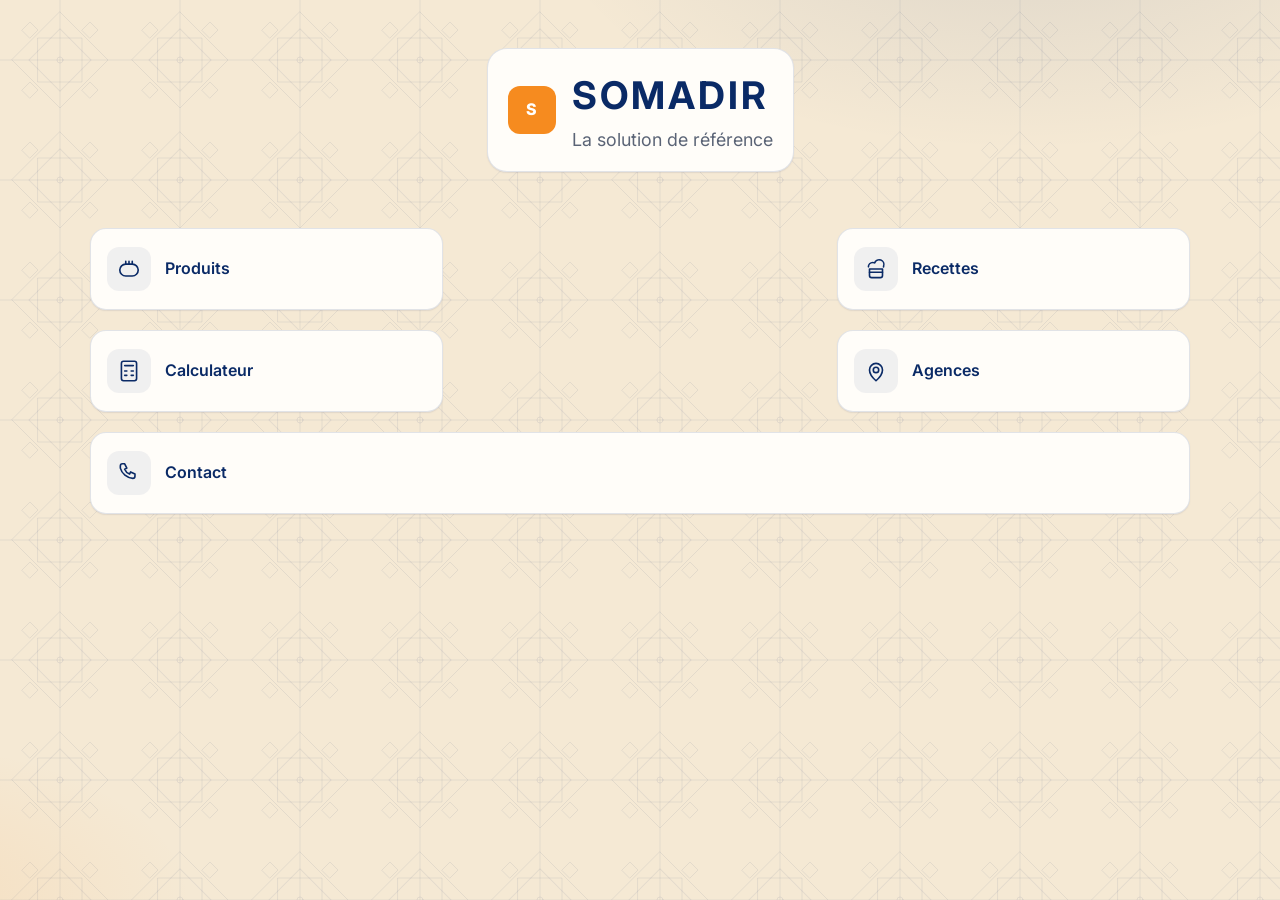
==== commit d43b476b: "feat: Add Somadir homepage with navigation Co-authored-by: lecataloguecontact <lecataloguecontact@gm" ====
--- a/somadir/index.html
+++ b/somadir/index.html
@@ -1,116 +1,36 @@
-<!DOCTYPE html>
+<!doctype html>
 <html lang="fr">
-<head>
-    <meta charset="utf-8">
-    <meta name="viewport" content="width=device-width, initial-scale=1">
-    <meta name="color-scheme" content="light">
-    <meta name="theme-color" content="#0A2A66">
-    <meta name="description" content="Somadir · Accueil · La solution de référence">
-    <title>Somadir · Accueil</title>
-    <link rel="preconnect" href="https://fonts.googleapis.com">
-    <link rel="preconnect" href="https://fonts.gstatic.com" crossorigin>
-    <link href="https://fonts.googleapis.com/css2?family=Inter:wght@300;400;500;600;700&display=swap" rel="stylesheet">
-    <link rel="stylesheet" href="./styles.css">
-</head>
-<body>
-    <header class="site-header container" role="banner">
-        <div class="brand" aria-label="Somadir">
-            <div class="logo" aria-hidden="true">
-                <!-- Simple orange emblem as placeholder logo -->
-                <svg viewBox="0 0 64 64" width="56" height="56" xmlns="http://www.w3.org/2000/svg">
-                    <defs>
-                        <linearGradient id="g" x1="0" x2="1" y1="0" y2="1">
-                            <stop offset="0%" stop-color="#F68B1F"/>
-                            <stop offset="100%" stop-color="#ffb25b"/>
-                        </linearGradient>
-                    </defs>
-                    <circle cx="32" cy="32" r="28" fill="url(#g)"/>
-                    <path d="M44 25c0-6.627-5.373-12-12-12S20 18.373 20 25c0 6.628 5.373 10.5 12 12 6.627 1.5 12 5.372 12 12" fill="none" stroke="#fff" stroke-width="4" stroke-linecap="round"/>
-                </svg>
-            </div>
-            <div class="titles">
-                <h1>SOMADIR</h1>
-                <p class="subtitle">La solution de référence</p>
-            </div>
+  <head>
+    <meta charset="utf-8" />
+    <meta name="viewport" content="width=device-width, initial-scale=1" />
+    <title>Somadir — Accueil</title>
+    <meta name="description" content="Somadir — La solution de référence" />
+    <link rel="preconnect" href="https://fonts.googleapis.com" />
+    <link rel="preconnect" href="https://fonts.gstatic.com" crossorigin />
+    <link href="https://fonts.googleapis.com/css2?family=Inter:wght@400;600;700&display=swap" rel="stylesheet" />
+    <link rel="stylesheet" href="./styles/theme.css" />
+    <link rel="stylesheet" href="./styles/main.css" />
+  </head>
+  <body>
+    <div class="background" aria-hidden="true"></div>
+    <header class="site-header">
+      <div class="container header-inner">
+        <div class="brand">
+          <div class="logo" aria-hidden="true" role="img" aria-label="Logo Somadir en orange">S</div>
+          <div class="titles">
+            <h1 class="brand-title">SOMADIR</h1>
+            <p class="brand-subtitle">La solution de référence</p>
+          </div>
         </div>
+      </div>
     </header>
 
-    <main class="site-main container" role="main">
-        <nav class="grid" aria-label="Navigation principale">
-            <a class="tile tile-produits" href="#produits" aria-label="Produits">
-                <span class="icon" aria-hidden="true">
-                    <!-- pain -->
-                    <svg viewBox="0 0 48 48" xmlns="http://www.w3.org/2000/svg" width="48" height="48">
-                        <g fill="none" stroke="currentColor" stroke-width="2" stroke-linecap="round" stroke-linejoin="round">
-                            <path d="M6 28c0-8 7-14 18-14s18 6 18 14v8H6v-8z"/>
-                            <path d="M16 18c0-3 2-6 6-8M26 18c0-3 2-6 6-8"/>
-                        </g>
-                    </svg>
-                </span>
-                <span class="label">Produits</span>
-            </a>
-
-            <a class="tile tile-recettes" href="#recettes" aria-label="Recettes">
-                <span class="icon" aria-hidden="true">
-                    <!-- toque de chef -->
-                    <svg viewBox="0 0 48 48" xmlns="http://www.w3.org/2000/svg" width="48" height="48">
-                        <g fill="none" stroke="currentColor" stroke-width="2" stroke-linecap="round" stroke-linejoin="round">
-                            <path d="M12 22h24v10a4 4 0 0 1-4 4H16a4 4 0 0 1-4-4V22z"/>
-                            <path d="M10 18a8 8 0 0 1 8-8c2 0 3 .5 6 .5s4.1-.5 6-.5a8 8 0 0 1 8 8c0 1.1-.2 2.1-.6 3H10.6c-.4-.9-.6-1.9-.6-3z"/>
-                        </g>
-                    </svg>
-                </span>
-                <span class="label">Recettes</span>
-            </a>
-
-            <a class="tile tile-calculateur" href="#calculateur" aria-label="Calculateur">
-                <span class="icon" aria-hidden="true">
-                    <!-- calculatrice -->
-                    <svg viewBox="0 0 48 48" xmlns="http://www.w3.org/2000/svg" width="48" height="48">
-                        <g fill="none" stroke="currentColor" stroke-width="2" stroke-linecap="round" stroke-linejoin="round">
-                            <rect x="10" y="6" width="28" height="36" rx="4" ry="4"/>
-                            <rect x="14" y="10" width="20" height="8" rx="2"/>
-                            <path d="M16 24h4M16 30h4M16 36h4M24 24h4M24 30h4M24 36h4M32 24h4M32 30h4M32 36h4"/>
-                        </g>
-                    </svg>
-                </span>
-                <span class="label">Calculateur</span>
-            </a>
-
-            <a class="tile tile-agences" href="#agences" aria-label="Agences">
-                <span class="icon" aria-hidden="true">
-                    <!-- épingle de localisation -->
-                    <svg viewBox="0 0 48 48" xmlns="http://www.w3.org/2000/svg" width="48" height="48">
-                        <g fill="none" stroke="currentColor" stroke-width="2" stroke-linecap="round" stroke-linejoin="round">
-                            <path d="M24 44s14-13.4 14-24a14 14 0 1 0-28 0c0 10.6 14 24 14 24z"/>
-                            <circle cx="24" cy="20" r="5"/>
-                        </g>
-                    </svg>
-                </span>
-                <span class="label">Agences</span>
-            </a>
-
-            <a class="tile tile-contact" href="#contact" aria-label="Contact">
-                <span class="icon" aria-hidden="true">
-                    <!-- téléphone -->
-                    <svg viewBox="0 0 48 48" xmlns="http://www.w3.org/2000/svg" width="48" height="48">
-                        <g fill="none" stroke="currentColor" stroke-width="2" stroke-linecap="round" stroke-linejoin="round">
-                            <path d="M12 8h6l3 8-4 3a24 24 0 0 0 12 12l3-4 8 3v6a4 4 0 0 1-4 4c-17.673 0-32-14.327-32-32a4 4 0 0 1 4-4z"/>
-                        </g>
-                    </svg>
-                </span>
-                <span class="label">Contact</span>
-            </a>
-        </nav>
+    <main class="container">
+      <nav class="icons-grid" aria-label="Navigation principale">
+        <!-- Items will be injected here -->
+      </nav>
     </main>
 
-    <footer class="site-footer container" role="contentinfo">
-        <small>© <span id="year"></span> Somadir. Tous droits réservés.</small>
-    </footer>
-
-    <script>
-        document.getElementById('year').textContent = new Date().getFullYear();
-    </script>
-</body>
-</html>
-
+    <script src="./scripts/main.js" type="module"></script>
+  </body>
+  </html>
--- a/somadir/styles/theme.css
+++ b/somadir/styles/theme.css
@@ -0,0 +1,94 @@
+/* Theme variables and base typography for Somadir */
+
+:root {
+  /* Brand colors */
+  --color-primary: #0A2A66; /* deep blue */
+  --color-secondary: #F68B1F; /* orange */
+  --color-background: #F5E9D4; /* warm sand */
+  --color-surface: #FFFDF9; /* soft off-white for cards */
+  --color-surface-border: rgba(10, 42, 102, 0.12);
+  --color-muted: #5b6476; /* neutral text */
+
+  /* Effects */
+  --radius-card: 16px;
+  --radius-button: 12px;
+  --shadow-sm: 0 1px 2px rgba(10, 42, 102, 0.06), 0 1px 1px rgba(10, 42, 102, 0.04);
+  --shadow-md: 0 6px 16px rgba(10, 42, 102, 0.10), 0 2px 4px rgba(10, 42, 102, 0.06);
+  --focus-ring: 0 0 0 3px rgba(246, 139, 31, 0.35);
+
+  /* Typography */
+  --font-sans: "Inter", "Source Sans 3", ui-sans-serif, system-ui, -apple-system,
+    "Segoe UI", Roboto, Ubuntu, Cantarell, "Noto Sans", "Helvetica Neue", Arial, sans-serif;
+
+  /* Fluid type scale */
+  --step--2: clamp(0.78rem, 0.73rem + 0.18vw, 0.88rem);
+  --step--1: clamp(0.92rem, 0.86rem + 0.24vw, 1.06rem);
+  --step-0: clamp(1rem, 0.96rem + 0.20vw, 1.125rem);
+  --step-1: clamp(1.17rem, 1.08rem + 0.46vw, 1.45rem);
+  --step-2: clamp(1.44rem, 1.30rem + 0.82vw, 1.88rem);
+  --step-3: clamp(1.78rem, 1.57rem + 1.24vw, 2.38rem);
+}
+
+html {
+  font-family: var(--font-sans);
+  font-size: 16px;
+  -webkit-text-size-adjust: 100%;
+}
+
+body {
+  margin: 0;
+  color: var(--color-primary);
+  background-color: var(--color-background);
+  line-height: 1.6;
+  text-rendering: optimizeLegibility;
+  -webkit-font-smoothing: antialiased;
+  -moz-osx-font-smoothing: grayscale;
+}
+
+/* Headings */
+h1, h2, h3 {
+  margin: 0;
+  font-weight: 700;
+  letter-spacing: 0.01em;
+}
+
+h1 { font-size: var(--step-3); }
+h2 { font-size: var(--step-2); }
+h3 { font-size: var(--step-1); }
+
+p {
+  margin: 0;
+  font-size: var(--step-0);
+  color: var(--color-muted);
+}
+
+a {
+  color: inherit;
+  text-decoration: none;
+}
+
+/* Focus styles */
+:focus-visible {
+  outline: none;
+  box-shadow: var(--focus-ring);
+  border-radius: 8px;
+}
+
+/* Utilities */
+.container {
+  max-width: 1100px;
+  margin-inline: auto;
+  padding: 24px;
+}
+
+.visually-hidden {
+  position: absolute;
+  width: 1px;
+  height: 1px;
+  padding: 0;
+  margin: -1px;
+  overflow: hidden;
+  clip: rect(0, 0, 0, 0);
+  white-space: nowrap;
+  border: 0;
+}
--- a/somadir/styles/main.css
+++ b/somadir/styles/main.css
@@ -0,0 +1,164 @@
+/* Layout and components for Somadir Accueil */
+
+.background {
+  position: fixed;
+  inset: 0;
+  background:
+    radial-gradient(1200px 600px at 80% -10%, rgba(10, 42, 102, 0.10), rgba(10, 42, 102, 0) 40%),
+    radial-gradient(800px 400px at -10% 100%, rgba(246, 139, 31, 0.12), rgba(246, 139, 31, 0) 40%),
+    url('../assets/images/zellige.svg'),
+    var(--color-background);
+  background-repeat: no-repeat, no-repeat, repeat, no-repeat;
+  background-size: auto, auto, 120px 120px, auto;
+  background-position: center, center, 0 0, center;
+  pointer-events: none;
+  z-index: 0;
+}
+
+.site-header {
+  position: relative;
+  z-index: 1;
+  padding-top: 24px;
+  padding-bottom: 8px;
+}
+
+.header-inner {
+  display: flex;
+  align-items: center;
+  justify-content: center;
+}
+
+.brand {
+  display: flex;
+  align-items: center;
+  gap: 16px;
+  padding: 16px 20px;
+  background: var(--color-surface);
+  border: 1px solid var(--color-surface-border);
+  border-radius: 20px;
+  box-shadow: var(--shadow-sm);
+}
+
+.logo {
+  width: 48px;
+  height: 48px;
+  display: grid;
+  place-items: center;
+  color: #fff;
+  background: var(--color-secondary);
+  border-radius: 12px;
+  font-weight: 800;
+  letter-spacing: 0.02em;
+}
+
+.titles {
+  display: grid;
+}
+
+.brand-title {
+  color: var(--color-primary);
+  letter-spacing: 0.08em;
+}
+
+.brand-subtitle {
+  color: var(--color-muted);
+}
+
+main.container {
+  position: relative;
+  z-index: 1;
+  padding-top: 24px;
+  padding-bottom: 48px;
+}
+
+.icons-grid {
+  display: grid;
+  grid-template-columns: repeat(2, minmax(0, 1fr));
+  gap: 16px;
+}
+
+@media (min-width: 720px) {
+  .icons-grid {
+    grid-template-columns: repeat(3, minmax(0, 1fr));
+    grid-auto-rows: 1fr;
+    gap: 20px;
+  }
+
+  /* Explicit placement (top-left, top-right, bottom-left, bottom-right, bottom-center) */
+  .pos-top-left { grid-column: 1; grid-row: 1; }
+  .pos-top-right { grid-column: 3; grid-row: 1; }
+  .pos-bottom-left { grid-column: 1; grid-row: 2; }
+  .pos-bottom-right { grid-column: 3; grid-row: 2; }
+  .pos-bottom-center { grid-column: 2; grid-row: 3; }
+}
+
+/* Mobile placement fallback: simple order that approximates the requested layout */
+.icon-card[data-position="haut gauche"] { order: 1; }
+.icon-card[data-position="haut droite"] { order: 2; }
+.icon-card[data-position="bas gauche"] { order: 3; }
+.icon-card[data-position="bas droite"] { order: 4; }
+.icon-card[data-position="bas centré"],
+.icon-card[data-position="bas centre"] { order: 5; grid-column: 1 / -1; }
+
+.icon-card {
+  display: flex;
+  align-items: center;
+  gap: 14px;
+  padding: 18px 16px;
+  background: var(--color-surface);
+  border: 1px solid var(--color-surface-border);
+  border-radius: var(--radius-card);
+  box-shadow: var(--shadow-sm);
+  transition: transform 160ms ease, box-shadow 160ms ease, border-color 160ms ease;
+}
+
+.icon-card:hover {
+  transform: translateY(-2px);
+  box-shadow: var(--shadow-md);
+  border-color: rgba(10, 42, 102, 0.22);
+}
+
+.icon-card:active {
+  transform: translateY(0);
+}
+
+.icon {
+  width: 44px;
+  height: 44px;
+  display: grid;
+  place-items: center;
+  border-radius: 12px;
+  background: rgba(10, 42, 102, 0.06);
+  color: var(--color-primary);
+}
+
+.icon svg {
+  width: 26px;
+  height: 26px;
+}
+
+.icon-label {
+  font-weight: 600;
+  color: var(--color-primary);
+}
+
+.sr-only {
+  position: absolute;
+  width: 1px;
+  height: 1px;
+  padding: 0;
+  margin: -1px;
+  overflow: hidden;
+  clip: rect(0, 0, 0, 0);
+  white-space: nowrap;
+  border: 0;
+}
+
+/* Accessibility: reduce motion */
+@media (prefers-reduced-motion: reduce) {
+  * {
+    transition-duration: 0s !important;
+    animation-duration: 0s !important;
+    scroll-behavior: auto !important;
+  }
+}
